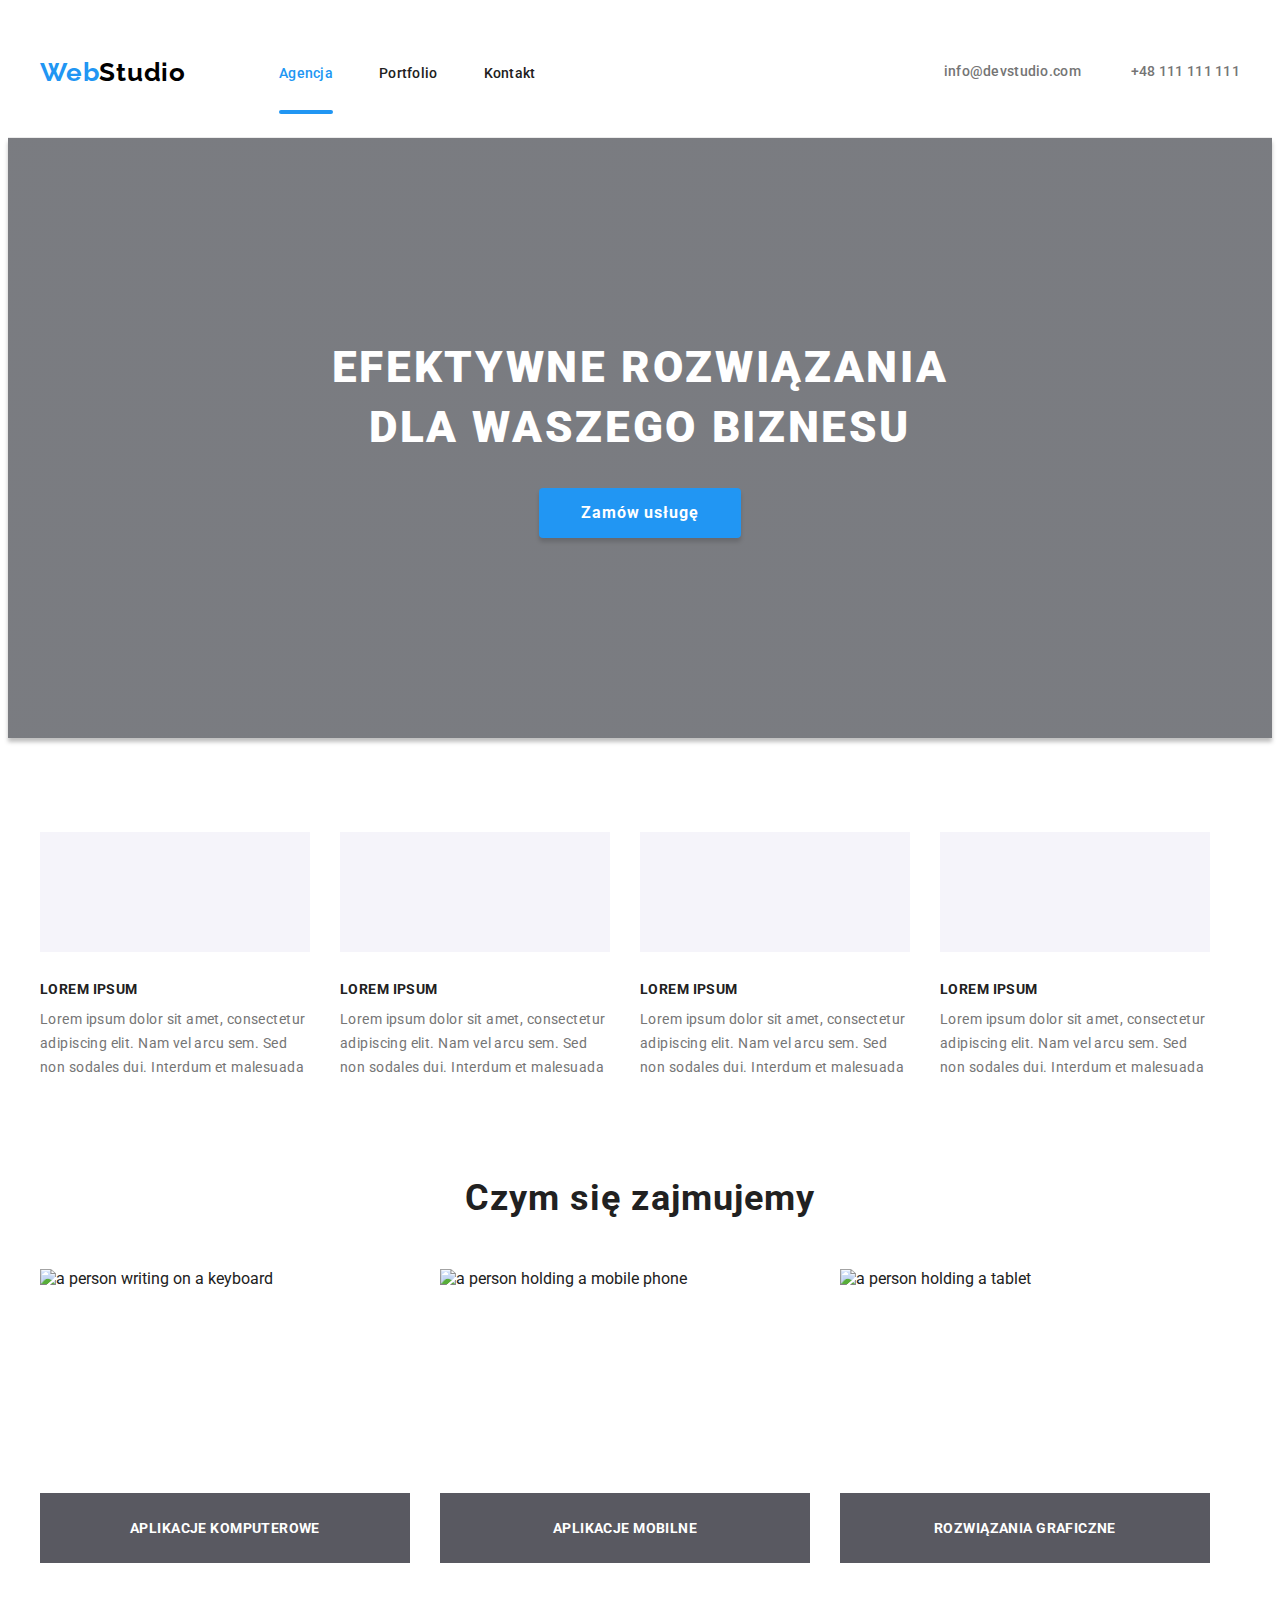
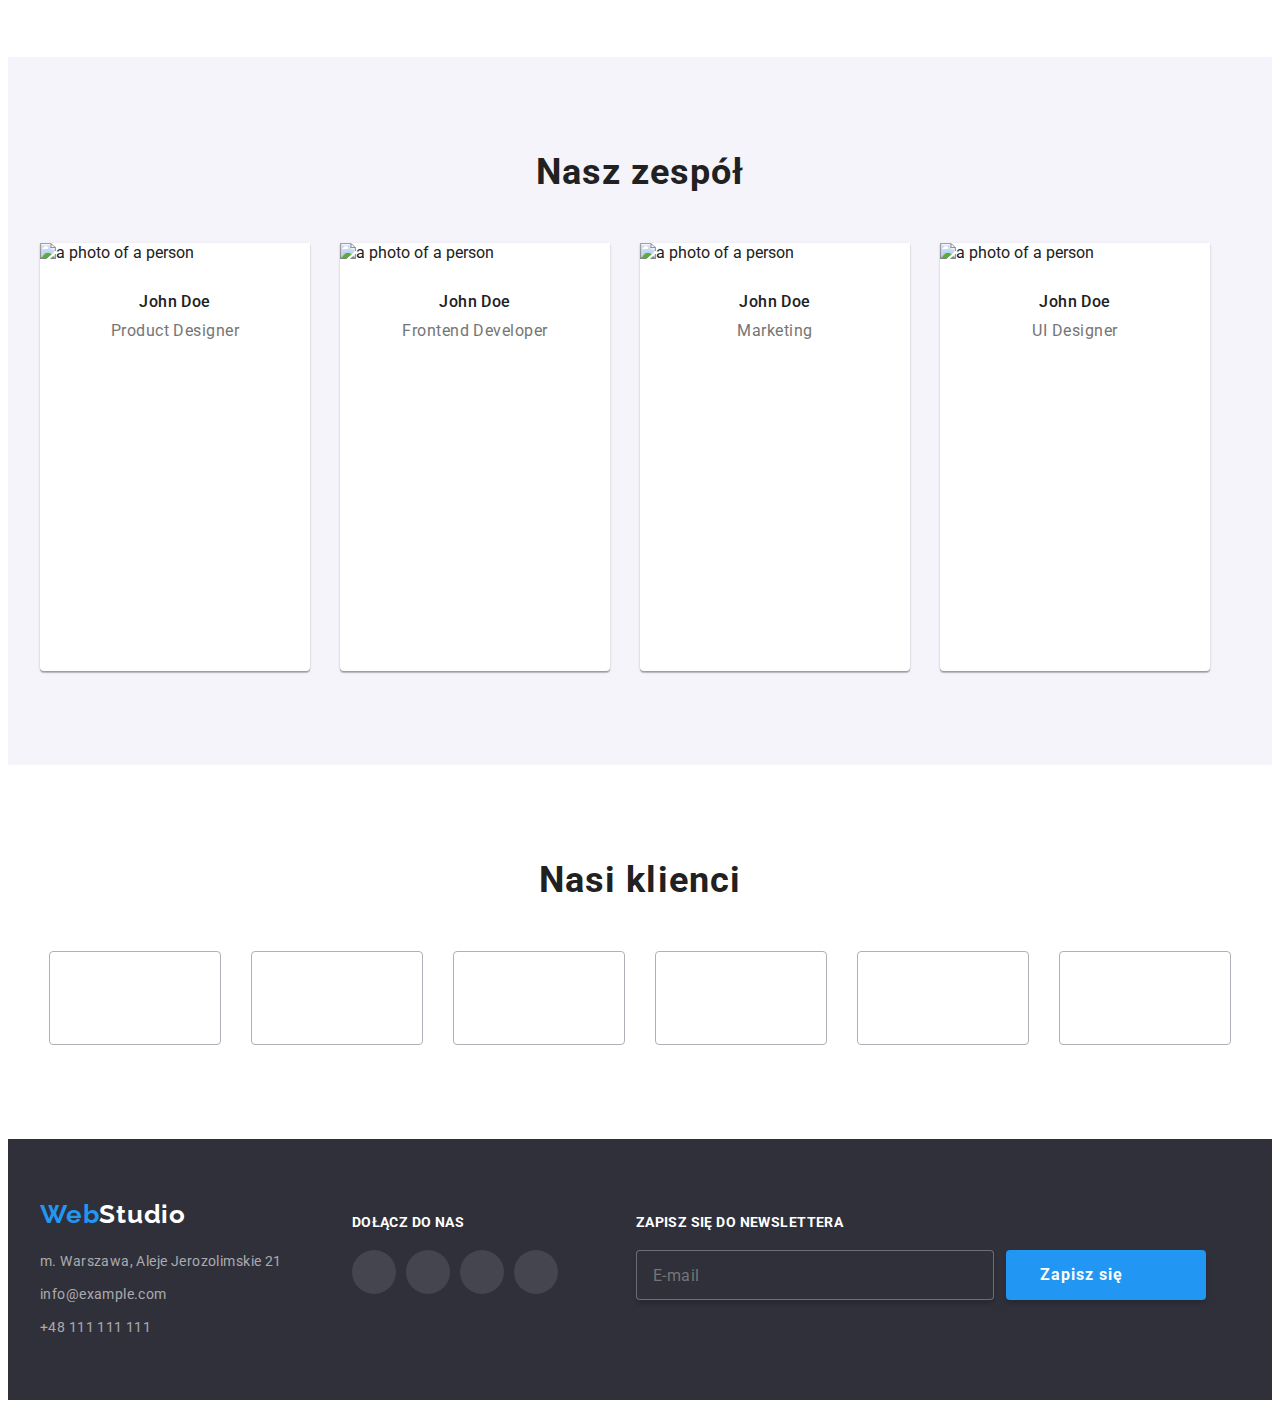
==== index.html @ 84edccd5 "poprawiona sekcja nasz zespol ponizej 480px" ====
<!DOCTYPE html>
<html lang="en">
  <head>
    <meta charset="UTF-8" />
    <meta http-equiv="X-UA-Compatible" content="IE=edge" />
    <meta name="viewport" content="width=device-width, initial-scale=1.0" />
    <title>Studio</title>
    <link rel="stylesheet" href="./css/modern-normalize.css" />
    <link rel="stylesheet" href="./css/main.min.css" />
    <link rel="preconnect" href="https://fonts.googleapis.com" />
    <link rel="preconnect" href="https://fonts.gstatic.com" crossorigin />
    <link href="https://fonts.googleapis.com/css2?family=Raleway:wght@700&family=Roboto:wght@400;500;700;900&display=swap" rel="stylesheet" />
  </head>

  <body>
    <!-- HEADER -->
    <header class="header">
    <div class="container">
      <a class="logo logo__header" href="./index.html"> <span class="logo__text">Web</span><span
          class="logo__text--light-theme">Studio</span> </a>

      <nav class="nav">
        <ul class="nav__list">
          <li class="nav__item">
            <a class="nav__link--active" href="./index.html">Agencja</a>
          </li>
          <li class="nav__item">
            <a href="./portfolio.html">Portfolio</a>
          </li>
          <li class="nav__item">
            <a href="#">Kontakt</a>
          </li>
        </ul>
      </nav>

      <div class="header__links">
        <a class="header__link-mail" href="mailto:info@devstudio.com">
          <svg class="header__icon-mail">
            <use href="./images/icons.svg#icon-envelope"></use>
          </svg>
          info@devstudio.com</a>
        <a class="header__link-tel" href="tel:+48111111111">
          <svg class="header__icon-tel">
            <use href="./images/icons.svg#icon-smartphone"></use>
          </svg>
          +48 111 111 111</a>
      </div>

      <button mobile-menu-open type="button" class="header__button">
        <svg class="header__button-icon" width="24" height="16">
          <use href="./images/icons.svg#icon-hamburger"></use>
        </svg>
      </button>
    </div>

    <div mobile-menu class="mobile-menu mobile-menu--is-hidden">

            <svg class="btn__close-mobile" mobile-menu-close>
              <use href="./images/icons.svg#icon-close"></use>
            </svg>

            <ul class="menu-list">
                <li class="menu__item">
                    <a class="menu__link menu__link-current" href="index.html">Agencja</a>
                </li>
                <li class="menu__item">
                    <a class="menu__link" href="portfolio.html">Portfolio</a>
                </li>
                <li class="menu__item">
                    <a class="menu__link" href="#">Kontakt</a>
                </li>
            </ul>
            <ul class="mobile-contacts">
                <li class="contacts__item">
                    <a class="contacts__link contacts__link-accent" href="tel:+48111111111">
                        +48 111 111 111</a>
                </li>
                <li class="contacts__item">
                    <a class="contacts__link" href="mailto:info@devstudio.com">
                        info@devstudio.com</a>
                </li>
            </ul>
            <ul class="mobile-social">
                <li class="mobile-social__item">
                    <a href="#" class="mobile-social__link">Instagram</a></li>
                <li class="mobile-social__item">
                    <a href="#" class="mobile-social__link">Twitter</a></li>
                <li class="mobile-social__item">
                    <a href="#" class="mobile-social__link">Facebook</a></li>
                <li class="mobile-social__item">
                    <a href="#" class="mobile-social__link">LinkedIn</a></li>
            </ul>
        </div>

  </header>

    <!-- MAIN -->
    <main>
      <!-- EFFECTIVE SOLUTIONS -->
      <section class="effective-solutions">
        <div class="container">
          <h1 class="effective-solutions__title">EFEKTYWNE ROZWIĄZANIA<br />DLA WASZEGO BIZNESU</h1>
          <button type="button" class="effective-solutions__button" data-modal-open>Zamów usługę</button>
        </div>
      </section>

      <!-- OUR ATTRIBUTES -->
      <section class="attributes">
        <div class="container">
          <ul class="attributes__list">
            <li class="attributes__item">
              <div class="attributes__icon-background">
                <svg class="attributes__icon">
                  <use href="./images/icons.svg#icon-antenna"></use>
                </svg>
              </div>
              <h4 class="attributes__title">LOREM IPSUM</h4>
              <p class="attributes__content">
                Lorem ipsum dolor sit amet, consectetur adipiscing elit. Nam vel arcu sem. Sed non sodales dui. Interdum et malesuada
              </p>
            </li>
            <li class="attributes__item">
              <div class="attributes__icon-background">
                <svg class="attributes__icon">
                  <use href="./images/icons.svg#icon-clock"></use>
                </svg>
              </div>
              <h4 class="attributes__title">LOREM IPSUM</h4>
              <p class="attributes__content">
                Lorem ipsum dolor sit amet, consectetur adipiscing elit. Nam vel arcu sem. Sed non sodales dui. Interdum et malesuada
              </p>
            </li>
            <li class="attributes__item">
              <div class="attributes__icon-background">
                <svg class="attributes__icon">
                  <use href="./images/icons.svg#icon-diagram"></use>
                </svg>
              </div>
              <h4 class="attributes__title">LOREM IPSUM</h4>
              <p class="attributes__content">
                Lorem ipsum dolor sit amet, consectetur adipiscing elit. Nam vel arcu sem. Sed non sodales dui. Interdum et malesuada
              </p>
            </li>
            <li class="attributes__item">
              <div class="attributes__icon-background">
                <svg class="attributes__icon">
                  <use href="./images/icons.svg#icon-astronaut"></use>
                </svg>
              </div>
              <h4 class="attributes__title">LOREM IPSUM</h4>
              <p class="attributes__content">
                Lorem ipsum dolor sit amet, consectetur adipiscing elit. Nam vel arcu sem. Sed non sodales dui. Interdum et malesuada
              </p>
            </li>
          </ul>
        </div>
      </section>

      <!-- WHAT DO WE DO -->
      <section class="what-do-we-do">
        <div class="container">
          <h2 class="section-title">Czym się zajmujemy</h2>
          <ul class="what-do-we-do__list">
            <li class="what-do-we-do__item">
              <img src="./images/whatdowedo/whatdowedo-img-1.jpg" alt="a person writing on a keyboard" width="370" height="294" />
              <p class="what-do-we-do__label">Aplikacje komputerowe</p>
            </li>
            <li class="what-do-we-do__item">
              <img src="./images/whatdowedo/whatdowedo-img-2.jpg" alt="a person holding a mobile phone" width="370" height="294" />
              <p class="what-do-we-do__label">Aplikacje mobilne</p>
            </li>
            <li class="what-do-we-do__item">
              <img src="./images/whatdowedo/whatdowedo-img-3.jpg" alt="a person holding a tablet" width="370" height="294" />
              <p class="what-do-we-do__label">Rozwiązania graficzne</p>
            </li>
          </ul>
        </div>
      </section>

      <!-- OUR TEAM -->
      <section class="team">
        <div class="container">
          <h2 class="section-title">Nasz zespół</h2>
          <ul class="team__list">
            <li class="team__item">
              <picture>
                <source srcset="./images/ourteam/ourteam-img-1-desktop.jpg 1x, ./images/ourteam/ourteam-img-1-desktop@2x.jpg 2x" media="(min-width: 1200px)" />
                <source
                  srcset="./images/tablet/ourteam/ourteam-img-1-tablet.jpg 1x, ./images/tablet/ourteam/ourteam-img-1-tablet@2x.jpg 2x"
                  media="(min-width: 768px)"
                />
                <img
                  class="team__item-picture"
                  alt="a photo of a person"
                  src="./images/mobile/ourteam/ourteam-img-1-mobile.jpg"
                  srcset="./images/mobile/ourteam/ourteam-img-1-mobile@2x.jpg 2x"
                />
              </picture>
              <div class="team__description">
                <h4 class="team__title">John Doe</h4>
                <p class="team__position">Product Designer</p>
                <ul class="team-social__list">
                  <li class="team-social__item">
                    <a href="#" class="team-social__link">
                      <svg class="team-social__icon">
                        <use href="./images/icons.svg#icon-instagram"></use>
                      </svg>
                    </a>
                  </li>
                  <li class="team-social__item">
                    <a href="#" class="team-social__link">
                      <svg class="team-social__icon">
                        <use href="./images/icons.svg#icon-twitter"></use>
                      </svg>
                    </a>
                  </li>
                  <li class="team-social__item">
                    <a href="#" class="team-social__link">
                      <svg class="team-social__icon">
                        <use href="./images/icons.svg#icon-facebook"></use>
                      </svg>
                    </a>
                  </li>
                  <li class="team-social__item">
                    <a href="#" class="team-social__link">
                      <svg class="team-social__icon">
                        <use href="./images/icons.svg#icon-linkedin"></use>
                      </svg>
                    </a>
                  </li>
                </ul>
              </div>
            </li>
            <li class="team__item">
              <picture>
                <source srcset="./images/ourteam/ourteam-img-2-desktop.jpg 1x, ./images/ourteam/ourteam-img-2-desktop@2x.jpg 2x" media="(min-width: 1200px)" />
                <source
                  srcset="./images/tablet/ourteam/ourteam-img-2-tablet.jpg 1x, ./images/tablet/ourteam/ourteam-img-2-tablet@2x.jpg 2x"
                  media="(min-width: 768px)"
                />
                <img
                  class="team__item-picture"
                  alt="a photo of a person"
                  src="./images/mobile/ourteam/ourteam-img-2-mobile.jpg"
                  srcset="./images/mobile/ourteam/ourteam-img-2-mobile@2x.jpg 2x"
                />
              </picture>
              <div class="team__description">
                <h4 class="team__title">John Doe</h4>
                <p class="team__position">Frontend Developer</p>
                <ul class="team-social__list">
                  <li class="team-social__item">
                    <a href="#" class="team-social__link">
                      <svg class="team-social__icon">
                        <use href="./images/icons.svg#icon-instagram"></use>
                      </svg>
                    </a>
                  </li>
                  <li class="team-social__item">
                    <a href="#" class="team-social__link">
                      <svg class="team-social__icon">
                        <use href="./images/icons.svg#icon-twitter"></use>
                      </svg>
                    </a>
                  </li>
                  <li class="team-social__item">
                    <a href="#" class="team-social__link">
                      <svg class="team-social__icon">
                        <use href="./images/icons.svg#icon-facebook"></use>
                      </svg>
                    </a>
                  </li>
                  <li class="team-social__item">
                    <a href="#" class="team-social__link">
                      <svg class="team-social__icon">
                        <use href="./images/icons.svg#icon-linkedin"></use>
                      </svg>
                    </a>
                  </li>
                </ul>
              </div>
            </li>
            <li class="team__item">
              <picture>
                <source srcset="./images/ourteam/ourteam-img-3-desktop.jpg 1x, ./images/ourteam/ourteam-img-3-desktop@2x.jpg 2x" media="(min-width: 1200px)" />
                <source
                  srcset="./images/tablet/ourteam/ourteam-img-3-tablet.jpg 1x, ./images/tablet/ourteam/ourteam-img-3-tablet@2x.jpg 2x"
                  media="(min-width: 768px)"
                />
                <img
                  class="team__item-picture"
                  alt="a photo of a person"
                  src="./images/mobile/ourteam/ourteam-img-3-mobile.jpg"
                  srcset="./images/mobile/ourteam/ourteam-img-3-mobile@2x.jpg 2x"
                />
              </picture>
              <div class="team__description">
                <h4 class="team__title">John Doe</h4>
                <p class="team__position">Marketing</p>
                <ul class="team-social__list">
                  <li class="team-social__item">
                    <a href="#" class="team-social__link">
                      <svg class="team-social__icon">
                        <use href="./images/icons.svg#icon-instagram"></use>
                      </svg>
                    </a>
                  </li>
                  <li class="team-social__item">
                    <a href="#" class="team-social__link">
                      <svg class="team-social__icon">
                        <use href="./images/icons.svg#icon-twitter"></use>
                      </svg>
                    </a>
                  </li>
                  <li class="team-social__item">
                    <a href="#" class="team-social__link">
                      <svg class="team-social__icon">
                        <use href="./images/icons.svg#icon-facebook"></use>
                      </svg>
                    </a>
                  </li>
                  <li class="team-social__item">
                    <a href="#" class="team-social__link">
                      <svg class="team-social__icon">
                        <use href="./images/icons.svg#icon-linkedin"></use>
                      </svg>
                    </a>
                  </li>
                </ul>
              </div>
            </li>
            <li class="team__item">
              <picture>
                <source srcset="./images/ourteam/ourteam-img-4-desktop.jpg 1x, ./images/ourteam/ourteam-img-4-desktop@2x.jpg 2x" media="(min-width: 1200px)" />
                <source
                  srcset="./images/tablet/ourteam/ourteam-img-4-tablet.jpg 1x, ./images/tablet/ourteam/ourteam-img-4-tablet@2x.jpg 2x"
                  media="(min-width: 768px)"
                />
                <img
                  class="team__item-picture"
                  alt="a photo of a person"
                  src="./images/mobile/ourteam/ourteam-img-4-mobile.jpg"
                  srcset="./images/mobile/ourteam/ourteam-img-4-mobile@2x.jpg 2x"
                />
              </picture>
              <div class="team__description">
                <h4 class="team__title">John Doe</h4>
                <p class="team__position">UI Designer</p>
                <ul class="team-social__list">
                  <li class="team-social__item">
                    <a href="#" class="team-social__link">
                      <svg class="team-social__icon">
                        <use href="./images/icons.svg#icon-instagram"></use>
                      </svg>
                    </a>
                  </li>
                  <li class="team-social__item">
                    <a href="#" class="team-social__link">
                      <svg class="team-social__icon">
                        <use href="./images/icons.svg#icon-twitter"></use>
                      </svg>
                    </a>
                  </li>
                  <li class="team-social__item">
                    <a href="#" class="team-social__link">
                      <svg class="team-social__icon">
                        <use href="./images/icons.svg#icon-facebook"></use>
                      </svg>
                    </a>
                  </li>
                  <li class="team-social__item">
                    <a href="#" class="team-social__link">
                      <svg class="team-social__icon">
                        <use href="./images/icons.svg#icon-linkedin"></use>
                      </svg>
                    </a>
                  </li>
                </ul>
              </div>
            </li>
          </ul>
        </div>
      </section>

      <!-- OUR CUSTOMERS -->
      <section class="customers">
      <div class="container">
        <h2 class="section-title">Nasi klienci</h2>
        <ul class="customers__list">
          <li class="customers__item">
            <svg class="customers__icon">
              <use href="./images/icons.svg#icon-yaco"></use>
            </svg>
          </li>
          <li class="customers__item">
            <svg class="customers__icon">
              <use href="./images/icons.svg#icon-company1"></use>
            </svg>
          </li>
          <li class="customers__item">
            <svg class="customers__icon">
              <use href="./images/icons.svg#icon-company2"></use>
            </svg>
          </li>
          <li class="customers__item">
            <svg class="customers__icon">
              <use href="./images/icons.svg#icon-fosterpeters"></use>
            </svg>
          </li>
          <li class="customers__item">
            <svg class="customers__icon">
              <use href="./images/icons.svg#icon-brand"></use>
            </svg>
          </li>
          <li class="customers__item">
            <svg class="customers__icon">
              <use href="./images/icons.svg#icon-company3"></use>
            </svg>
          </li>
        </ul>
      </div>
    </section>

      <!-- MODAL WINDOW -->
      <div class="backdrop is-hidden" data-modal>
      <div class="modal-box">

        <svg class="btn__close" data-modal-close>
          <use href="./images/icons.svg#icon-close"></use>
        </svg>

        <div class="form__title">Zostaw swoje dane w formularzu poniżej</div>
        <div class="form__main">
          <form name="leave-your-data-form" autocomplete="off">
            <label for="name" class="form__label">Imie</label>
            <div class="form__input">
              <svg class="form__icon">
                <use href="./images/icons.svg#icon-person-black"></use>
              </svg>
              <input class="form__data" type="text" name="name" id="name" />
            </div>
            <label for="phone-number" class="form__label">Telefon</label>
            <div class="form__input">
              <svg class="form__icon">
                <use href="./images/icons.svg#icon-phone-black"></use>
              </svg>
              <input class="form__data" type="text" name="phone" id="phone-number" />
            </div>
            <label for="email" class="form__label">Email</label>
            <div class="form__input">
              <svg class="form__icon">
                <use href="./images/icons.svg#icon-email-black"></use>
              </svg>
              <input class="form__data" type="text" name="email" id="email" />
            </div>
            <div class="textfield-container">
              <label for="comment" class="form__label">Komentarz</label>
              <textarea class="form__comment" type="text" name="comment" id="comment"
                placeholder="Wprowadź tekst"></textarea>
            </div>
            <div class="form__policy">
              <input type="checkbox" id="rules" name="rules" class="form__checkbox" />
              <label for="rules" class="form__checkbox-label">Oświadczam iż akceptuję <a class="form__link"
                  href="#">Regulamin</a> i <a class="form__link" href="#">Politykę Prywatności.</a></label>
            </div>
            <div class="form__button">
              <button type="submit" class="submit-button">Wyślij</button>
            </div>
          </form>
        </div>
      </div>
    </div>
    </main>

    <!-- FOOTER -->
    <footer class="footer">
    <div class="container">
    <div class="footer__main">
        <a class="logo logo__footer" href="./index.html"> <span class="logo__text">Web</span><span
            class="logo__text--dark-theme">Studio</span> </a>
        <address>
          <ul class="footer__list">
            <li class="footer__item">
              <a class="footer__link" href="https://goo.gl/maps/8UY9UsFs9C7cdCLy5" target="_blank">m.
                Warszawa, Aleje Jerozolimskie 21</a>
            </li>
            <li class="footer__item">
              <a class="footer__link" href="mailto:info@example.com">info@example.com</a>
            </li>
            <li class="footer__item">
              <a class="footer__link" href="tel:+48111111111">+48 111 111 111</a>
            </li>
          </ul>
        </address>
      </div>

    <!-- JOIN US -->
    <div class="join-us">
        <div class="join-us__title">DOŁĄCZ DO NAS</div>
        <ul class="join-us__list">
          <li class="join-us__item">
            <a href="#" class="join-us__link">
              <svg class="join-us__icon">
                <use href="./images/icons.svg#icon-instagram"></use>
              </svg>
            </a>
          </li>
          <li class="join-us__item">
            <a href="#" class="join-us__link">
              <svg class="join-us__icon">
                <use href="./images/icons.svg#icon-twitter"></use>
              </svg>
            </a>
          </li>
          <li class="join-us__item">
            <a href="#" class="join-us__link">
              <svg class="join-us__icon">
                <use href="./images/icons.svg#icon-facebook"></use>
              </svg>
            </a>
          </li>
          <li class="join-us__item">
            <a href="#" class="join-us__link">
              <svg class="join-us__icon">
                <use href="./images/icons.svg#icon-linkedin"></use>
              </svg>
            </a>
          </li>
        </ul>
      </div>

    <!-- NEWSLETTER FORM -->
    <form class="sign-up">
        <div class="sign-up__title">ZAPISZ SIĘ DO NEWSLETTERA</div>
        <div class="newsletter">
          <label for="newsletter-email"></label>
          <input class="newsletter__email" type="email" name="newsletter-email" id="newsletter-email" placeholder="E-mail"
            autocomplete="off"></input>
          <button type="submit" class="newsletter__button">Zapisz się
            <svg class="newsletter__icon">
              <use href="./images/icons.svg#icon-send"></use>
            </svg>
          </button>
        </div>
      </form>

    </div>
  </footer>

    <script src="./js/modal.js"></script>
    <script src="./js/mobile-menu.js"></script>
  </body>
</html>
---- css/main.min.css ----
body{font-family:"Roboto",sans-serif;color:#212121;background-color:#fff}h1,h2,h3,h4,h5,h6{margin:0;padding:0}ul,ol{margin:0;padding:0}p{margin:0;padding:0}img{display:block}li{list-style:none}a{text-decoration:none}.container{max-width:100%;padding:0 10px}@media screen and (min-width: 320px){.container{max-width:480px;padding:0 15px;margin:0 auto}.effective-solutions .container{display:block;padding:58px 0;text-align:center}.header .container{display:flex;align-items:center;justify-content:space-between;padding:10px 15px;width:480px;height:60px}.footer .container{display:block}}@media screen and (min-width: 768px){.container{max-width:768px}.header .container{justify-content:left;padding:21px 15px;width:768px;height:80px}.footer .container{display:flex;flex-wrap:wrap}}@media screen and (min-width: 1200px){.container{max-width:1200px;align-items:center}.effective-solutions .container{display:block;padding:106px 0;text-align:center}.header .container{display:flex;padding-top:24px;padding-bottom:25px;width:1600px;height:80px}.footer .container{display:flex;flex-wrap:nowrap;align-items:flex-start}}@media screen and (min-width: 320px){.section,.effective-solutions,.attributes,.team,.customers{padding:60px 0}}@media screen and (min-width: 1200px){.section,.effective-solutions,.attributes,.team,.customers{padding:94px 0}}.section-only-bottom,.what-do-we-do{padding-bottom:94px}.backdrop{display:flex;background-color:rgba(0,0,0,0.2);position:fixed;top:0;left:0;width:100%;height:100%;cursor:not-allowed;align-items:center;justify-content:center;transition-duration:200ms;transition-timing-function:linear}.is-hidden{opacity:0;visibility:hidden;pointer-events:none}.is-hidden .modal-box{transform:scale(0.8)}@media screen and (min-width: 320px){.modal-box{position:relative;width:450px;min-height:609px;background-color:#fff;border-radius:4px;box-shadow:0px 1px 3px rgba(0,0,0,0.12),0px 1px 1px rgba(0,0,0,0.14),0px 2px 1px rgba(0,0,0,0.2);transform:scale(1);transition-property:transform;transition-duration:200ms;transition-timing-function:linear}}@media screen and (min-width: 1200px){.modal-box{width:528px;min-height:581px}}.submit-button{width:200px;height:50px;background-color:#2196f3;box-shadow:0px 4px 4px rgba(0,0,0,0.15);border-radius:4px;border:none;color:#fff;font-family:inherit;font-weight:bold;font-size:16px;line-height:1.875;display:flex;align-items:center;justify-content:center;letter-spacing:0.06em;cursor:pointer}.logo{font-family:"Raleway",sans-serif;font-style:normal;font-weight:bold;font-size:26px;line-height:1.19;letter-spacing:0.03em}.logo__header{margin-right:93px}.logo__footer{width:145px;height:31px}.logo__text{color:#2196f3}.logo__text--light-theme{color:#000}.logo__text--dark-theme{color:#fff}.section-title{font-family:inherit;font-style:normal;font-weight:bold;font-size:36px;line-height:1.17;text-align:center;letter-spacing:0.03em;margin-bottom:50px;margin-right:auto;margin-left:auto}@media screen and (min-width: 320px){.header{border-bottom:1px solid #ececec}.header__icon{display:none}.header__link-mail,.header__link-tel{display:none}.header__button{width:40px;height:40px;background:#fff;border:none}.header__button-icon:focus,.header__button-icon:hover{fill:#2196f3;cursor:pointer}.nav{display:none}.menu-list{margin-top:48px;margin-left:40px;margin-bottom:302px}.menu__link{font-size:40px;line-height:1.175;font-weight:500;letter-spacing:0.02em;text-decoration:none;color:#212121}.menu__link-current{color:#2196f3}.menu__item{margin-top:32px}.mobile-contacts{text-align:left;margin-bottom:64px}.mobile-social{display:flex;gap:10px;margin:0 40px}.mobile-social__link{font-size:18px;color:#2196f3;line-height:1.22;letter-spacing:0.02em}.mobile-social__item:not(:first-child){border-left:1px solid rgba(33,33,33,0.2);padding-left:10px}.contacts__link{color:#757575;font-weight:500;font-size:24px;line-height:1.172;letter-spacing:0.02em;display:block;margin-left:40px}.contacts__link-accent{color:#2196f3;font-size:34px;margin-bottom:32px}}@media screen and (min-width: 768px){.mobile-menu{display:none}.header__button{display:none}.header__icon-mail,.header__icon-tel{display:flex;margin-right:8px}.header__icon-mail{width:14px;height:10px}.header__icon-tel{width:10px;height:14px}.header__link-mail,.header__link-tel{display:flex;align-items:center;color:#757575;fill:#757575;font-family:inherit;font-style:normal;font-weight:500;font-size:12px;line-height:1.171;letter-spacing:0.02em;transition:250ms cubic-bezier(0.4, 0, 0.2, 1)}.header__link-mail:hover,.header__link-mail:focus,.header__link-tel:hover,.header__link-tel:focus{color:#2196f3;fill:#2196f3}.header__links{display:block;margin-left:auto}.header__link-mail{margin-bottom:10px}.nav{display:flex}.nav__list{display:flex;column-gap:60px}.nav__list a{color:#212121;font-family:inherit;font-style:normal;font-weight:500;font-size:14px;line-height:1.14;letter-spacing:0.02em;transition:250ms cubic-bezier(0.4, 0, 0.2, 1)}.nav__list a:hover,.nav__list a:focus{color:#2196f3}.nav__item .nav__link--active{color:#2196f3}.nav__link--active{position:relative}.nav__link--active::after{content:'';display:block;width:100%;height:4px;background-color:#2196f3;border-radius:2px;position:absolute;top:45px}}@media screen and (min-width: 1200px){.header{border-bottom:1px solid #ececec}.header__icon-mail,.header__icon-tel{display:flex;margin-right:10px}.header__icon-mail{width:16px;height:12px}.header__icon-tel{width:10px;height:16px}.header__link-mail{margin-left:345px;margin-right:30px}.header__link-mail,.header__link-tel{display:flex;align-items:center;justify-content:center;color:#757575;fill:#757575;font-family:inherit;font-style:normal;font-weight:500;font-size:14px;line-height:1.14;letter-spacing:0.02em;transition:250ms cubic-bezier(0.4, 0, 0.2, 1)}.header__link-mail:hover,.header__link-mail:focus,.header__link-tel:hover,.header__link-tel:focus{color:#2196f3;fill:#2196f3}.header__links{display:flex}.header__link-mail{margin-bottom:0}.nav{display:flex}.nav__list{display:flex;column-gap:46px}.nav__list a{color:#212121;font-family:inherit;font-style:normal;font-weight:500;font-size:14px;line-height:1.14;letter-spacing:0.02em;transition:250ms cubic-bezier(0.4, 0, 0.2, 1)}.nav__list a:hover,.nav__list a:focus{color:#2196f3}.nav__item .nav__link--active{color:#2196f3}.nav__link--active{position:relative}.nav__link--active::after{content:'';display:block;width:100%;height:4px;background-color:#2196f3;border-radius:2px;position:absolute;top:45px}}@media screen and (min-width: 320px){.footer{background-color:#2f303a;padding-top:60px;padding-bottom:60px}.footer__main{text-align:center;margin-bottom:60px}.footer__list{margin-top:20px}.footer__item:not(:last-child){margin-bottom:9px}.footer__link{font-family:inherit;font-weight:normal;font-size:14px;line-height:1.714;letter-spacing:.03em;color:rgba(255,255,255,0.6);font-style:normal;transition:250ms cubic-bezier(0.4, 0, 0.2, 1)}.footer__link:hover,.footer__link:focus{color:#fff}.join-us{width:206px;height:80px;display:block;margin:0 auto;text-align:center;margin-bottom:60px}.join-us__list{display:flex;align-items:center;justify-content:center;column-gap:10px}.join-us__link{width:44px;height:44px;display:flex;align-items:center;justify-content:center;border-radius:50%;fill:#fff;background-color:rgba(255,255,255,0.1);transition:250ms cubic-bezier(0.4, 0, 0.2, 1)}.join-us__link:hover,.join-us__link:focus{fill:#fff;background-color:#2196f3}.join-us__icon{width:20px;height:20px}.join-us__title,.sign-up__title{font-family:inherit;font-weight:bold;font-size:14px;line-height:1.172;letter-spacing:.03em;color:#fff;margin-bottom:20px}.sign-up__title{text-align:center}.newsletter{display:block}.newsletter__email{width:100%;height:50px;font-family:inherit;font-weight:normal;font-size:16px;line-height:1.25;letter-spacing:.03em;color:rgba(255,255,255,0.6);background-color:#2f303a;border:1px solid rgba(255,255,255,0.3);border-radius:4px;box-shadow:0px 4px 4px rgba(0,0,0,0.15);display:flex;box-sizing:border-box;padding-left:16px}.newsletter__email:focus{outline:none}.newsletter__button{width:200px;height:50px;font-family:inherit;font-weight:bold;font-size:16px;line-height:1.875;letter-spacing:.06em;color:#fff;background-color:#2196f3;border:none;border-radius:4px;box-shadow:0px 4px 4px rgba(0,0,0,0.15);display:flex;margin:20px auto 0;align-items:center;justify-content:center;cursor:pointer}.newsletter__icon{width:24px;height:24px;margin-left:24px;fill:#fff}}@media screen and (min-width: 768px){.footer__main{margin-left:76px}.join-us{margin-right:89px}.sign-up{margin:0 auto}.newsletter__email{width:450px;height:50px}}@media screen and (min-width: 1200px){.footer__main{text-align:left;margin:0}.join-us{margin:15px 0 0 70px;text-align:left}.sign-up{margin-top:15px;margin-left:78px}.sign-up__title{text-align:left}.newsletter{display:flex}.newsletter__email{width:358px;height:50px}.newsletter__button{margin-left:12px;margin-top:0}}.mobile-menu{position:fixed;z-index:2;top:0;left:0;width:100vw;height:100vh;background-color:#fff;transition-property:opacity, visibility;transition-duration:300ms;transition-timing-function:linear}.mobile-menu--is-hidden{opacity:0;visibility:hidden;pointer-events:none}.btn__close-mobile{width:40px;height:40px;margin-top:10px;margin-left:425px;position:absolute;background-color:#fff;cursor:pointer}.btn__close-mobile:focus,.btn__close-mobile:hover{fill:#2196f3}@media screen and (min-width: 320px){.effective-solutions{background-image:linear-gradient(rgba(47,50,58,0.4), rgba(47,50,58,0.4)),url("../images/mobile/main-page-bg-mobile.png");background-repeat:no-repeat;background-position:center top;background-size:cover}.effective-solutions__title{color:#fff;font-family:inherit;font-style:normal;font-weight:900;font-size:26px;line-height:1.615;letter-spacing:.06em;margin:0 auto;text-align:center;text-transform:uppercase}.effective-solutions__button{color:#fff;font-family:inherit;font-style:normal;font-weight:bold;font-size:16px;line-height:1.875;letter-spacing:.06em;margin:30px auto 0px;background-color:#2196f3;padding:10px 42px;border:none;border-radius:4px;display:flex;box-shadow:0px 4px 4px rgba(0,0,0,0.15);transition:250ms cubic-bezier(0.4, 0, 0.2, 1)}.effective-solutions__button:hover,.effective-solutions__button:focus{cursor:pointer}}@media screen and (min-device-pixel-ratio: 2) and (min-width: 320px), screen and (min-resolution: 192dpi) and (min-width: 320px), screen and (min-resolution: 2dppx) and (min-width: 320px){.effective-solutions{background-image:linear-gradient(rgba(47,50,58,0.4), rgba(47,50,58,0.4)),url("../images/mobile/main-page-bg-mobile@2x.png")}}@media screen and (min-width: 768px){.effective-solutions{background-image:linear-gradient(rgba(47,50,58,0.4), rgba(47,50,58,0.4)),url("../images/tablet/main-page-bg-tablet.png");background-repeat:no-repeat;background-position:center top;background-size:cover}}@media screen and (min-device-pixel-ratio: 2) and (min-width: 768px), screen and (min-resolution: 192dpi) and (min-width: 768px), screen and (min-resolution: 2dppx) and (min-width: 768px){.effective-solutions{background-image:linear-gradient(rgba(47,50,58,0.4), rgba(47,50,58,0.4)),url("../images/tablet/main-page-bg-tablet@2x.png")}}@media screen and (min-width: 1200px){.effective-solutions{background-image:linear-gradient(rgba(47,50,58,0.4), rgba(47,50,58,0.4)),url("../images/mainPageBackground.png");background-size:cover;background-repeat:no-repeat;background-color:rgba(47,50,58,0.4);box-shadow:0px 4px 4px rgba(0,0,0,0.25)}.effective-solutions__title{color:#fff;font-family:inherit;font-style:normal;font-weight:900;font-size:44px;line-height:1.36;letter-spacing:.06em;margin:0 auto}}@media screen and (min-device-pixel-ratio: 2) and (min-width: 1200px), screen and (min-resolution: 192dpi) and (min-width: 1200px), screen and (min-resolution: 2dppx) and (min-width: 1200px){.effective-solutions{background-image:linear-gradient(rgba(47,50,58,0.4), rgba(47,50,58,0.4)),url("../images/mainPageBackground@2x.png")}}@media screen and (min-width: 320px){.attributes__list{display:flex;flex-direction:column}.attributes__item{width:450px;height:251px}.attributes__icon-background{width:450px;height:120px;display:flex;align-items:center;justify-content:center;margin-bottom:30px;background-color:#f5f4fa}.attributes__icon{width:70px;height:70px}.attributes__title{font-weight:bold;line-height:1.14;text-transform:uppercase;margin-bottom:10px;text-align:center}.attributes__content{color:#757575;line-height:1.714}.attributes__title,.attributes__content{font-family:inherit;font-size:14px;letter-spacing:0.03em}}@media screen and (min-width: 768px){.attributes__list{flex-direction:row;flex-wrap:wrap;gap:30px}.attributes__item{width:354px;height:251px}.attributes__icon-background{width:354px;height:120px}.attributes__title{text-align:left}}@media screen and (min-width: 1200px){.attributes__list{column-gap:30px}.attributes__item{width:270px;height:251px}.attributes__icon-background{width:270px;height:120px}}@media screen and (min-width: 320px) and (max-width: 1199px){.what-do-we-do{display:none}}@media screen and (min-width: 1200px){.what-do-we-do__list{display:flex;column-gap:30px}.what-do-we-do__item{position:relative}.what-do-we-do__item>.what-do-we-do__label{position:absolute;background-color:rgba(47,48,58,0.8);color:#fff;font-family:inherit;font-weight:bold;font-size:14px;line-height:1.143;letter-spacing:0.03em;text-transform:uppercase;width:370px;height:70px;bottom:0}.what-do-we-do__label{display:flex;align-items:center;justify-content:center}}@media screen and (min-width: 320px){.team{background-color:#f5f4fa}.team__list{display:flex;flex-direction:column;gap:30px}.team__item{max-width:450px;width:100%;height:622px;background-color:#fff;border-radius:0px 0px 4px 4px;box-shadow:0px 1px 3px rgba(0,0,0,0.12),0px 1px 1px rgba(0,0,0,0.14),0px 2px 1px rgba(0,0,0,0.2)}.team__item-picture{max-width:100%}.team__description{padding:30px 0px}.team__title{margin-bottom:10px;font-weight:500}.team__position{margin-bottom:16px;color:#757575}.team__title,.team__position{font-family:inherit;font-size:16px;line-height:1.188;text-align:center;letter-spacing:0.03em}.team-social__list{display:flex;align-items:center;justify-content:center;column-gap:10px}.team-social__link{display:flex;align-items:center;justify-content:center;width:44px;height:44px;border-radius:50%;fill:#afb1b8;transition:250ms cubic-bezier(0.4, 0, 0.2, 1)}.team-social__link:hover,.team-social__link:focus{fill:#fff;background-color:#2196f3}.team-social__icon{width:20px;height:20px}}@media screen and (min-width: 768px){.team__list{flex-direction:row;flex-wrap:wrap}.team__item{width:354px;height:536px}}@media screen and (min-width: 1200px){.team__list{column-gap:30px}.team__item{width:270px;height:428px}}@media screen and (min-width: 320px){.customers__list{display:flex;align-items:center;justify-content:center;flex-wrap:wrap;gap:30px}.customers__item{display:flex;align-items:center;justify-content:center;width:210px;height:92px;border:1px solid #afb1b8;fill:#afb1b8;border-radius:4px;transition:250ms cubic-bezier(0.4, 0, 0.2, 1)}.customers__item:hover,.customers__item:focus{border:1px solid #2196f3;fill:#2196f3;cursor:pointer}.customers__icon{width:106px;height:60.04px}}@media screen and (min-width: 768px){.customers__item{width:226px;height:92px}}@media screen and (min-width: 1200px){.customers__item{width:170px;height:92px}}.portfolio__buttons{width:572px;margin:0 auto}.portfolio__buttons-list{display:flex;margin-bottom:34px;column-gap:8px}.portfolio__button{font-family:inherit;font-weight:500;font-size:16px;line-height:1.625;letter-spacing:.03em;color:#000;background-color:#f5f4fa;font-style:normal;text-align:center;padding:6px 22px;border:none;border-radius:4px;transition:250ms cubic-bezier(0.4, 0, 0.2, 1)}.portfolio__button:hover,.portfolio__button:focus{color:#fff;background-color:#2196f3;cursor:pointer;box-shadow:0px 3px 1px rgba(0,0,0,0.1),0px 1px 2px rgba(0,0,0,0.08),0px 2px 2px rgba(0,0,0,0.12)}.portfolio__list{display:flex;flex-wrap:wrap;gap:30px}.portfolio__item{background-color:#fff;transition:250ms cubic-bezier(0.4, 0, 0.2, 1);cursor:pointer}.portfolio__item:hover,.portfolio__item:focus{box-shadow:0px 1px 1px rgba(0,0,0,0.12),0px 4px 4px rgba(0,0,0,0.06),1px 4px 6px rgba(0,0,0,0.16)}.portfolio__item:hover .portfolio__img-overlay{transform:translateY(0)}.portfolio__img-container{position:relative;overflow:hidden}.portfolio__img{width:370px;height:294px}.portfolio__img-overlay{width:100%;height:100%;position:absolute;top:0;left:0;background-color:rgba(33,150,243,0.9);transform:translateY(100%);transition:250ms cubic-bezier(0.4, 0, 0.2, 1)}.portfolio__img-overlay>p{font-family:inherit;font-weight:inherit;font-size:18px;line-height:1.555;letter-spacing:.03em;padding:49px 45px 49px 24px;color:#fff}.portfolio__description-box{display:block;padding:20px 24px;border-bottom:1px solid #ececec;border-left:1px solid #ececec;border-right:1px solid #ececec}.portfolio__title{font-family:inherit;font-weight:bold;font-size:18px;line-height:2;letter-spacing:.06em;margin-bottom:4px}.portfolio__description{font-family:inherit;font-weight:400;font-size:16px;line-height:1.875;letter-spacing:.03em;color:#757575}@media screen and (min-width: 320px){.btn__close{width:30px;height:30px;top:8px;left:none;right:8px;position:absolute;background-color:#fff;border:1px solid rgba(0,0,0,0.1);border-radius:50%;cursor:pointer}.form__title{width:370px;height:60px;top:40px;left:40px;right:40px;font-family:inherit;font-weight:bold;font-size:20px;line-height:1.15;letter-spacing:.03em;position:relative;text-align:center;color:#212121}.form__main{width:370px;height:342px;top:52px;left:40px;right:40px;position:relative}.form__label{font-family:inherit;font-weight:inherit;font-size:12px;line-height:1.166;letter-spacing:.01em;color:#757575}.form__input{width:370px;height:40px;display:flex;align-items:center;margin-bottom:10px;border:1px solid rgba(33,33,33,0.2);box-sizing:border-box;border-radius:4px;transition:border-color 250ms cubic-bezier(0.4, 0, 0.2, 1)}.form__input:hover,.form__input:focus-within{outline:none;border-color:#2196f3;fill:#2196f3}.form__icon{width:18px;height:18px;margin-left:12px;margin-right:12px;transition:fill 250ms cubic-bezier(0.4, 0, 0.2, 1)}.form__data{width:100%;height:100%;font-family:none;font-weight:400;font-size:12px;line-height:1.167;letter-spacing:.01em;border:none;outline:none}.form__comment{width:370px;height:120px;font-family:inherit;font-weight:inherit;font-size:12px;line-height:1.166;letter-spacing:.01em;border:1px solid rgba(33,33,33,0.2);box-sizing:border-box;border-radius:4px;resize:none;padding:12px 16px;transition:border-color 250ms cubic-bezier(0.4, 0, 0.2, 1)}.form__comment:hover,.form__comment:focus{outline:none;border-color:#2196f3}.form__policy{width:370px;height:15px;font-family:inherit;font-weight:inherit;font-size:12px;line-height:1.171;letter-spacing:.03em;position:relative;top:20px;margin:0 auto;display:flex;align-items:center;justify-content:center;color:#757575}.form__checkbox{width:16px;height:16px;appearance:none;border:2px solid #212121;border-radius:2px;background-repeat:no-repeat;background-position:center;background-size:contain;margin-right:6px}.form__checkbox:checked{background-image:url("../images/svg/icon-check.svg");background-color:#2196f3;border-color:#2196f3}.form__link{color:#2196f3;text-decoration:underline}.form__button{width:200px;height:50px;position:relative;top:50px;margin:0 auto}}@media screen and (min-width: 1200px){.form__title{width:448px;height:23px}.form__main{width:448px;height:342px}.form__input{width:448px;height:40px}.form__comment{width:448px;height:120px}.form__policy{width:419px;height:24px;font-family:inherit;font-weight:inherit;font-size:14px;line-height:1.714;letter-spacing:.03em}}
/*# sourceMappingURL=main.min.css.map */
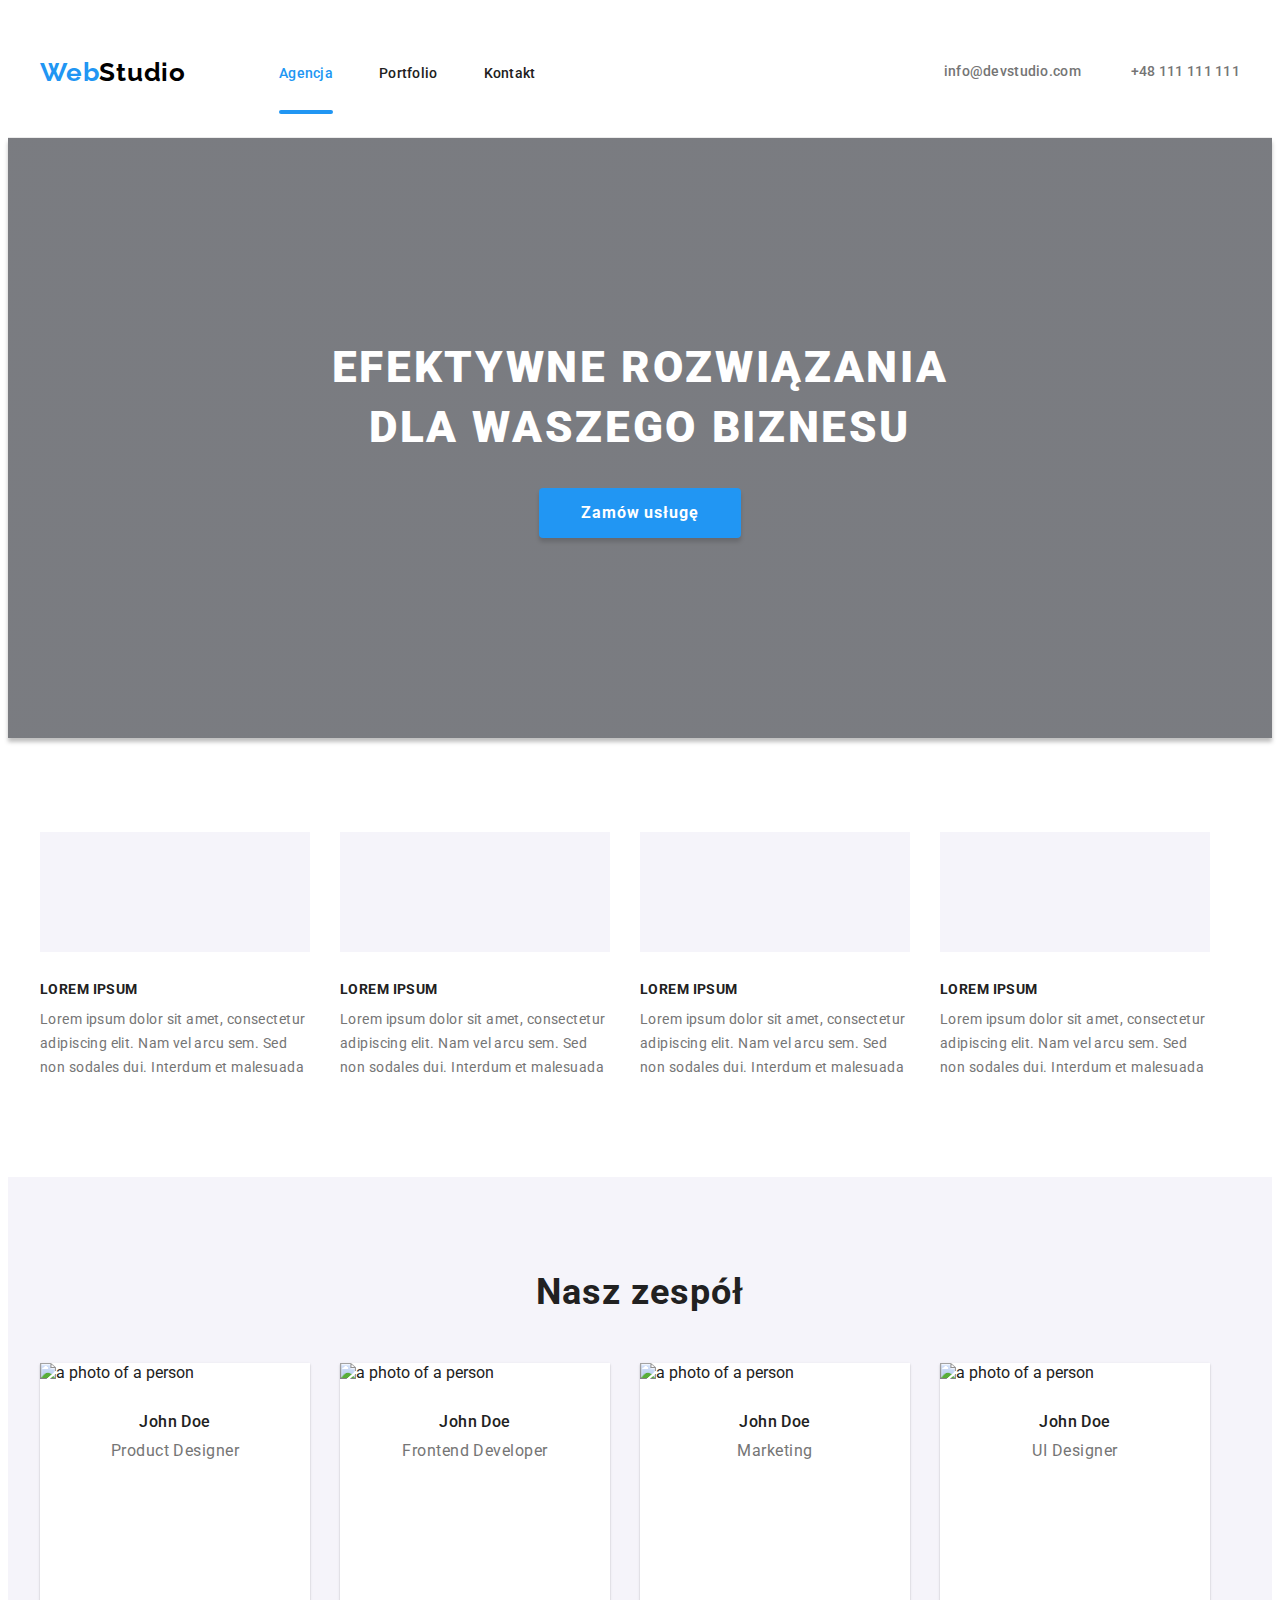
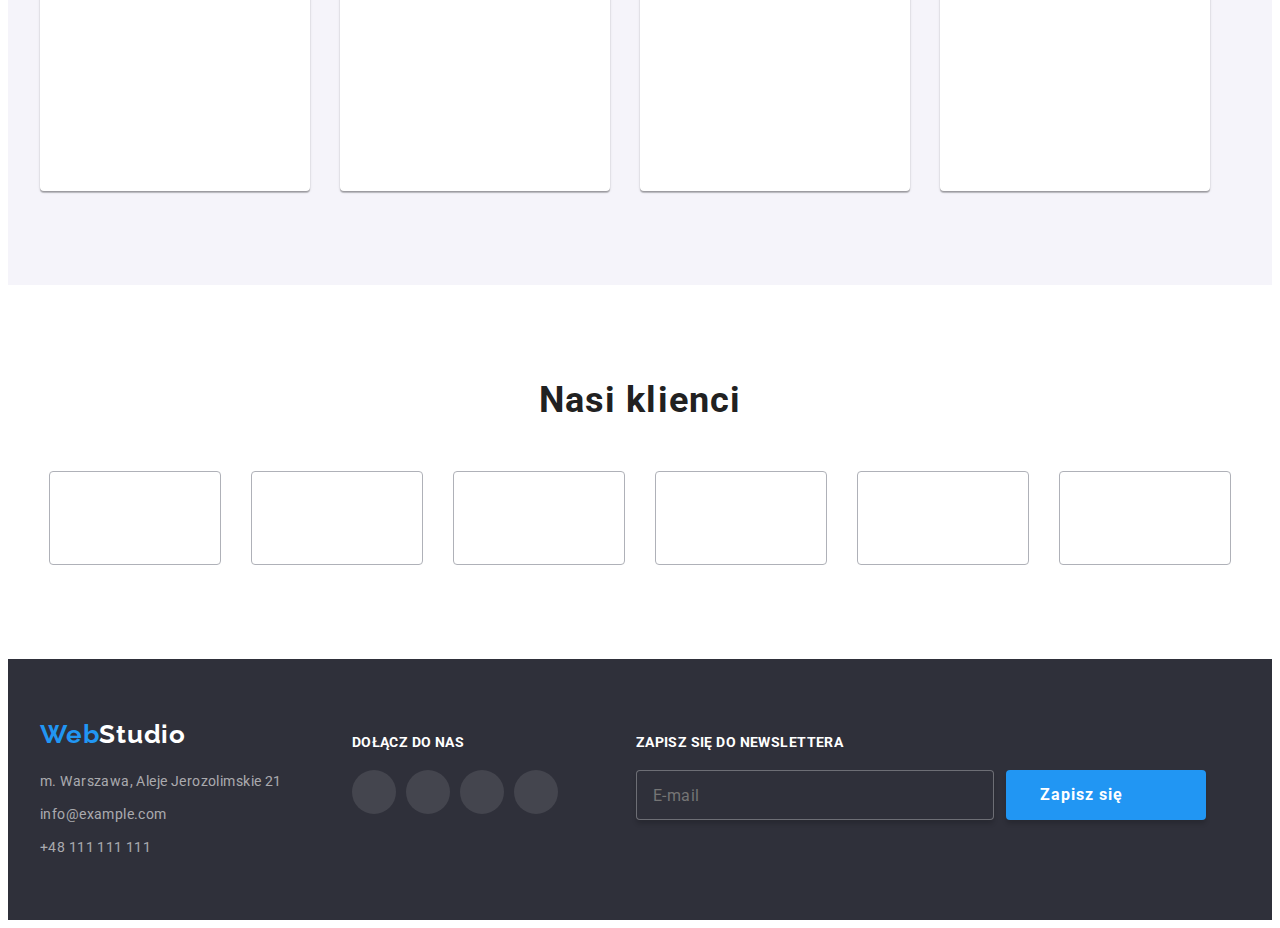
==== commit cdf229cf: "hw08 v1.2" ====
--- a/index.html
+++ b/index.html
@@ -53,7 +53,7 @@
       </button>
     </div>
 
-    <div mobile-menu class="mobile-menu mobile-menu--is-hidden">
+    <div mobile-menu class="mobile-menu">
 
             <svg class="btn__close-mobile" mobile-menu-close>
               <use href="./images/icons.svg#icon-close"></use>
--- a/css/main.min.css
+++ b/css/main.min.css
@@ -1,2 +1,2 @@
-body{font-family:"Roboto",sans-serif;color:#212121;background-color:#fff}h1,h2,h3,h4,h5,h6{margin:0;padding:0}ul,ol{margin:0;padding:0}p{margin:0;padding:0}img{display:block}li{list-style:none}a{text-decoration:none}.container{max-width:100%;padding:0 10px}@media screen and (min-width: 320px){.container{max-width:480px;padding:0 15px;margin:0 auto}.effective-solutions .container{display:block;padding:58px 0;text-align:center}.header .container{display:flex;align-items:center;justify-content:space-between;padding:10px 15px;width:480px;height:60px}.footer .container{display:block}}@media screen and (min-width: 768px){.container{max-width:768px}.header .container{justify-content:left;padding:21px 15px;width:768px;height:80px}.footer .container{display:flex;flex-wrap:wrap}}@media screen and (min-width: 1200px){.container{max-width:1200px;align-items:center}.effective-solutions .container{display:block;padding:106px 0;text-align:center}.header .container{display:flex;padding-top:24px;padding-bottom:25px;width:1600px;height:80px}.footer .container{display:flex;flex-wrap:nowrap;align-items:flex-start}}@media screen and (min-width: 320px){.section,.effective-solutions,.attributes,.team,.customers{padding:60px 0}}@media screen and (min-width: 1200px){.section,.effective-solutions,.attributes,.team,.customers{padding:94px 0}}.section-only-bottom,.what-do-we-do{padding-bottom:94px}.backdrop{display:flex;background-color:rgba(0,0,0,0.2);position:fixed;top:0;left:0;width:100%;height:100%;cursor:not-allowed;align-items:center;justify-content:center;transition-duration:200ms;transition-timing-function:linear}.is-hidden{opacity:0;visibility:hidden;pointer-events:none}.is-hidden .modal-box{transform:scale(0.8)}@media screen and (min-width: 320px){.modal-box{position:relative;width:450px;min-height:609px;background-color:#fff;border-radius:4px;box-shadow:0px 1px 3px rgba(0,0,0,0.12),0px 1px 1px rgba(0,0,0,0.14),0px 2px 1px rgba(0,0,0,0.2);transform:scale(1);transition-property:transform;transition-duration:200ms;transition-timing-function:linear}}@media screen and (min-width: 1200px){.modal-box{width:528px;min-height:581px}}.submit-button{width:200px;height:50px;background-color:#2196f3;box-shadow:0px 4px 4px rgba(0,0,0,0.15);border-radius:4px;border:none;color:#fff;font-family:inherit;font-weight:bold;font-size:16px;line-height:1.875;display:flex;align-items:center;justify-content:center;letter-spacing:0.06em;cursor:pointer}.logo{font-family:"Raleway",sans-serif;font-style:normal;font-weight:bold;font-size:26px;line-height:1.19;letter-spacing:0.03em}.logo__header{margin-right:93px}.logo__footer{width:145px;height:31px}.logo__text{color:#2196f3}.logo__text--light-theme{color:#000}.logo__text--dark-theme{color:#fff}.section-title{font-family:inherit;font-style:normal;font-weight:bold;font-size:36px;line-height:1.17;text-align:center;letter-spacing:0.03em;margin-bottom:50px;margin-right:auto;margin-left:auto}@media screen and (min-width: 320px){.header{border-bottom:1px solid #ececec}.header__icon{display:none}.header__link-mail,.header__link-tel{display:none}.header__button{width:40px;height:40px;background:#fff;border:none}.header__button-icon:focus,.header__button-icon:hover{fill:#2196f3;cursor:pointer}.nav{display:none}.menu-list{margin-top:48px;margin-left:40px;margin-bottom:302px}.menu__link{font-size:40px;line-height:1.175;font-weight:500;letter-spacing:0.02em;text-decoration:none;color:#212121}.menu__link-current{color:#2196f3}.menu__item{margin-top:32px}.mobile-contacts{text-align:left;margin-bottom:64px}.mobile-social{display:flex;gap:10px;margin:0 40px}.mobile-social__link{font-size:18px;color:#2196f3;line-height:1.22;letter-spacing:0.02em}.mobile-social__item:not(:first-child){border-left:1px solid rgba(33,33,33,0.2);padding-left:10px}.contacts__link{color:#757575;font-weight:500;font-size:24px;line-height:1.172;letter-spacing:0.02em;display:block;margin-left:40px}.contacts__link-accent{color:#2196f3;font-size:34px;margin-bottom:32px}}@media screen and (min-width: 768px){.mobile-menu{display:none}.header__button{display:none}.header__icon-mail,.header__icon-tel{display:flex;margin-right:8px}.header__icon-mail{width:14px;height:10px}.header__icon-tel{width:10px;height:14px}.header__link-mail,.header__link-tel{display:flex;align-items:center;color:#757575;fill:#757575;font-family:inherit;font-style:normal;font-weight:500;font-size:12px;line-height:1.171;letter-spacing:0.02em;transition:250ms cubic-bezier(0.4, 0, 0.2, 1)}.header__link-mail:hover,.header__link-mail:focus,.header__link-tel:hover,.header__link-tel:focus{color:#2196f3;fill:#2196f3}.header__links{display:block;margin-left:auto}.header__link-mail{margin-bottom:10px}.nav{display:flex}.nav__list{display:flex;column-gap:60px}.nav__list a{color:#212121;font-family:inherit;font-style:normal;font-weight:500;font-size:14px;line-height:1.14;letter-spacing:0.02em;transition:250ms cubic-bezier(0.4, 0, 0.2, 1)}.nav__list a:hover,.nav__list a:focus{color:#2196f3}.nav__item .nav__link--active{color:#2196f3}.nav__link--active{position:relative}.nav__link--active::after{content:'';display:block;width:100%;height:4px;background-color:#2196f3;border-radius:2px;position:absolute;top:45px}}@media screen and (min-width: 1200px){.header{border-bottom:1px solid #ececec}.header__icon-mail,.header__icon-tel{display:flex;margin-right:10px}.header__icon-mail{width:16px;height:12px}.header__icon-tel{width:10px;height:16px}.header__link-mail{margin-left:345px;margin-right:30px}.header__link-mail,.header__link-tel{display:flex;align-items:center;justify-content:center;color:#757575;fill:#757575;font-family:inherit;font-style:normal;font-weight:500;font-size:14px;line-height:1.14;letter-spacing:0.02em;transition:250ms cubic-bezier(0.4, 0, 0.2, 1)}.header__link-mail:hover,.header__link-mail:focus,.header__link-tel:hover,.header__link-tel:focus{color:#2196f3;fill:#2196f3}.header__links{display:flex}.header__link-mail{margin-bottom:0}.nav{display:flex}.nav__list{display:flex;column-gap:46px}.nav__list a{color:#212121;font-family:inherit;font-style:normal;font-weight:500;font-size:14px;line-height:1.14;letter-spacing:0.02em;transition:250ms cubic-bezier(0.4, 0, 0.2, 1)}.nav__list a:hover,.nav__list a:focus{color:#2196f3}.nav__item .nav__link--active{color:#2196f3}.nav__link--active{position:relative}.nav__link--active::after{content:'';display:block;width:100%;height:4px;background-color:#2196f3;border-radius:2px;position:absolute;top:45px}}@media screen and (min-width: 320px){.footer{background-color:#2f303a;padding-top:60px;padding-bottom:60px}.footer__main{text-align:center;margin-bottom:60px}.footer__list{margin-top:20px}.footer__item:not(:last-child){margin-bottom:9px}.footer__link{font-family:inherit;font-weight:normal;font-size:14px;line-height:1.714;letter-spacing:.03em;color:rgba(255,255,255,0.6);font-style:normal;transition:250ms cubic-bezier(0.4, 0, 0.2, 1)}.footer__link:hover,.footer__link:focus{color:#fff}.join-us{width:206px;height:80px;display:block;margin:0 auto;text-align:center;margin-bottom:60px}.join-us__list{display:flex;align-items:center;justify-content:center;column-gap:10px}.join-us__link{width:44px;height:44px;display:flex;align-items:center;justify-content:center;border-radius:50%;fill:#fff;background-color:rgba(255,255,255,0.1);transition:250ms cubic-bezier(0.4, 0, 0.2, 1)}.join-us__link:hover,.join-us__link:focus{fill:#fff;background-color:#2196f3}.join-us__icon{width:20px;height:20px}.join-us__title,.sign-up__title{font-family:inherit;font-weight:bold;font-size:14px;line-height:1.172;letter-spacing:.03em;color:#fff;margin-bottom:20px}.sign-up__title{text-align:center}.newsletter{display:block}.newsletter__email{width:100%;height:50px;font-family:inherit;font-weight:normal;font-size:16px;line-height:1.25;letter-spacing:.03em;color:rgba(255,255,255,0.6);background-color:#2f303a;border:1px solid rgba(255,255,255,0.3);border-radius:4px;box-shadow:0px 4px 4px rgba(0,0,0,0.15);display:flex;box-sizing:border-box;padding-left:16px}.newsletter__email:focus{outline:none}.newsletter__button{width:200px;height:50px;font-family:inherit;font-weight:bold;font-size:16px;line-height:1.875;letter-spacing:.06em;color:#fff;background-color:#2196f3;border:none;border-radius:4px;box-shadow:0px 4px 4px rgba(0,0,0,0.15);display:flex;margin:20px auto 0;align-items:center;justify-content:center;cursor:pointer}.newsletter__icon{width:24px;height:24px;margin-left:24px;fill:#fff}}@media screen and (min-width: 768px){.footer__main{margin-left:76px}.join-us{margin-right:89px}.sign-up{margin:0 auto}.newsletter__email{width:450px;height:50px}}@media screen and (min-width: 1200px){.footer__main{text-align:left;margin:0}.join-us{margin:15px 0 0 70px;text-align:left}.sign-up{margin-top:15px;margin-left:78px}.sign-up__title{text-align:left}.newsletter{display:flex}.newsletter__email{width:358px;height:50px}.newsletter__button{margin-left:12px;margin-top:0}}.mobile-menu{position:fixed;z-index:2;top:0;left:0;width:100vw;height:100vh;background-color:#fff;transition-property:opacity, visibility;transition-duration:300ms;transition-timing-function:linear}.mobile-menu--is-hidden{opacity:0;visibility:hidden;pointer-events:none}.btn__close-mobile{width:40px;height:40px;margin-top:10px;margin-left:425px;position:absolute;background-color:#fff;cursor:pointer}.btn__close-mobile:focus,.btn__close-mobile:hover{fill:#2196f3}@media screen and (min-width: 320px){.effective-solutions{background-image:linear-gradient(rgba(47,50,58,0.4), rgba(47,50,58,0.4)),url("../images/mobile/main-page-bg-mobile.png");background-repeat:no-repeat;background-position:center top;background-size:cover}.effective-solutions__title{color:#fff;font-family:inherit;font-style:normal;font-weight:900;font-size:26px;line-height:1.615;letter-spacing:.06em;margin:0 auto;text-align:center;text-transform:uppercase}.effective-solutions__button{color:#fff;font-family:inherit;font-style:normal;font-weight:bold;font-size:16px;line-height:1.875;letter-spacing:.06em;margin:30px auto 0px;background-color:#2196f3;padding:10px 42px;border:none;border-radius:4px;display:flex;box-shadow:0px 4px 4px rgba(0,0,0,0.15);transition:250ms cubic-bezier(0.4, 0, 0.2, 1)}.effective-solutions__button:hover,.effective-solutions__button:focus{cursor:pointer}}@media screen and (min-device-pixel-ratio: 2) and (min-width: 320px), screen and (min-resolution: 192dpi) and (min-width: 320px), screen and (min-resolution: 2dppx) and (min-width: 320px){.effective-solutions{background-image:linear-gradient(rgba(47,50,58,0.4), rgba(47,50,58,0.4)),url("../images/mobile/main-page-bg-mobile@2x.png")}}@media screen and (min-width: 768px){.effective-solutions{background-image:linear-gradient(rgba(47,50,58,0.4), rgba(47,50,58,0.4)),url("../images/tablet/main-page-bg-tablet.png");background-repeat:no-repeat;background-position:center top;background-size:cover}}@media screen and (min-device-pixel-ratio: 2) and (min-width: 768px), screen and (min-resolution: 192dpi) and (min-width: 768px), screen and (min-resolution: 2dppx) and (min-width: 768px){.effective-solutions{background-image:linear-gradient(rgba(47,50,58,0.4), rgba(47,50,58,0.4)),url("../images/tablet/main-page-bg-tablet@2x.png")}}@media screen and (min-width: 1200px){.effective-solutions{background-image:linear-gradient(rgba(47,50,58,0.4), rgba(47,50,58,0.4)),url("../images/mainPageBackground.png");background-size:cover;background-repeat:no-repeat;background-color:rgba(47,50,58,0.4);box-shadow:0px 4px 4px rgba(0,0,0,0.25)}.effective-solutions__title{color:#fff;font-family:inherit;font-style:normal;font-weight:900;font-size:44px;line-height:1.36;letter-spacing:.06em;margin:0 auto}}@media screen and (min-device-pixel-ratio: 2) and (min-width: 1200px), screen and (min-resolution: 192dpi) and (min-width: 1200px), screen and (min-resolution: 2dppx) and (min-width: 1200px){.effective-solutions{background-image:linear-gradient(rgba(47,50,58,0.4), rgba(47,50,58,0.4)),url("../images/mainPageBackground@2x.png")}}@media screen and (min-width: 320px){.attributes__list{display:flex;flex-direction:column}.attributes__item{width:450px;height:251px}.attributes__icon-background{width:450px;height:120px;display:flex;align-items:center;justify-content:center;margin-bottom:30px;background-color:#f5f4fa}.attributes__icon{width:70px;height:70px}.attributes__title{font-weight:bold;line-height:1.14;text-transform:uppercase;margin-bottom:10px;text-align:center}.attributes__content{color:#757575;line-height:1.714}.attributes__title,.attributes__content{font-family:inherit;font-size:14px;letter-spacing:0.03em}}@media screen and (min-width: 768px){.attributes__list{flex-direction:row;flex-wrap:wrap;gap:30px}.attributes__item{width:354px;height:251px}.attributes__icon-background{width:354px;height:120px}.attributes__title{text-align:left}}@media screen and (min-width: 1200px){.attributes__list{column-gap:30px}.attributes__item{width:270px;height:251px}.attributes__icon-background{width:270px;height:120px}}@media screen and (min-width: 320px) and (max-width: 1199px){.what-do-we-do{display:none}}@media screen and (min-width: 1200px){.what-do-we-do__list{display:flex;column-gap:30px}.what-do-we-do__item{position:relative}.what-do-we-do__item>.what-do-we-do__label{position:absolute;background-color:rgba(47,48,58,0.8);color:#fff;font-family:inherit;font-weight:bold;font-size:14px;line-height:1.143;letter-spacing:0.03em;text-transform:uppercase;width:370px;height:70px;bottom:0}.what-do-we-do__label{display:flex;align-items:center;justify-content:center}}@media screen and (min-width: 320px){.team{background-color:#f5f4fa}.team__list{display:flex;flex-direction:column;gap:30px}.team__item{max-width:450px;width:100%;height:622px;background-color:#fff;border-radius:0px 0px 4px 4px;box-shadow:0px 1px 3px rgba(0,0,0,0.12),0px 1px 1px rgba(0,0,0,0.14),0px 2px 1px rgba(0,0,0,0.2)}.team__item-picture{max-width:100%}.team__description{padding:30px 0px}.team__title{margin-bottom:10px;font-weight:500}.team__position{margin-bottom:16px;color:#757575}.team__title,.team__position{font-family:inherit;font-size:16px;line-height:1.188;text-align:center;letter-spacing:0.03em}.team-social__list{display:flex;align-items:center;justify-content:center;column-gap:10px}.team-social__link{display:flex;align-items:center;justify-content:center;width:44px;height:44px;border-radius:50%;fill:#afb1b8;transition:250ms cubic-bezier(0.4, 0, 0.2, 1)}.team-social__link:hover,.team-social__link:focus{fill:#fff;background-color:#2196f3}.team-social__icon{width:20px;height:20px}}@media screen and (min-width: 768px){.team__list{flex-direction:row;flex-wrap:wrap}.team__item{width:354px;height:536px}}@media screen and (min-width: 1200px){.team__list{column-gap:30px}.team__item{width:270px;height:428px}}@media screen and (min-width: 320px){.customers__list{display:flex;align-items:center;justify-content:center;flex-wrap:wrap;gap:30px}.customers__item{display:flex;align-items:center;justify-content:center;width:210px;height:92px;border:1px solid #afb1b8;fill:#afb1b8;border-radius:4px;transition:250ms cubic-bezier(0.4, 0, 0.2, 1)}.customers__item:hover,.customers__item:focus{border:1px solid #2196f3;fill:#2196f3;cursor:pointer}.customers__icon{width:106px;height:60.04px}}@media screen and (min-width: 768px){.customers__item{width:226px;height:92px}}@media screen and (min-width: 1200px){.customers__item{width:170px;height:92px}}.portfolio__buttons{width:572px;margin:0 auto}.portfolio__buttons-list{display:flex;margin-bottom:34px;column-gap:8px}.portfolio__button{font-family:inherit;font-weight:500;font-size:16px;line-height:1.625;letter-spacing:.03em;color:#000;background-color:#f5f4fa;font-style:normal;text-align:center;padding:6px 22px;border:none;border-radius:4px;transition:250ms cubic-bezier(0.4, 0, 0.2, 1)}.portfolio__button:hover,.portfolio__button:focus{color:#fff;background-color:#2196f3;cursor:pointer;box-shadow:0px 3px 1px rgba(0,0,0,0.1),0px 1px 2px rgba(0,0,0,0.08),0px 2px 2px rgba(0,0,0,0.12)}.portfolio__list{display:flex;flex-wrap:wrap;gap:30px}.portfolio__item{background-color:#fff;transition:250ms cubic-bezier(0.4, 0, 0.2, 1);cursor:pointer}.portfolio__item:hover,.portfolio__item:focus{box-shadow:0px 1px 1px rgba(0,0,0,0.12),0px 4px 4px rgba(0,0,0,0.06),1px 4px 6px rgba(0,0,0,0.16)}.portfolio__item:hover .portfolio__img-overlay{transform:translateY(0)}.portfolio__img-container{position:relative;overflow:hidden}.portfolio__img{width:370px;height:294px}.portfolio__img-overlay{width:100%;height:100%;position:absolute;top:0;left:0;background-color:rgba(33,150,243,0.9);transform:translateY(100%);transition:250ms cubic-bezier(0.4, 0, 0.2, 1)}.portfolio__img-overlay>p{font-family:inherit;font-weight:inherit;font-size:18px;line-height:1.555;letter-spacing:.03em;padding:49px 45px 49px 24px;color:#fff}.portfolio__description-box{display:block;padding:20px 24px;border-bottom:1px solid #ececec;border-left:1px solid #ececec;border-right:1px solid #ececec}.portfolio__title{font-family:inherit;font-weight:bold;font-size:18px;line-height:2;letter-spacing:.06em;margin-bottom:4px}.portfolio__description{font-family:inherit;font-weight:400;font-size:16px;line-height:1.875;letter-spacing:.03em;color:#757575}@media screen and (min-width: 320px){.btn__close{width:30px;height:30px;top:8px;left:none;right:8px;position:absolute;background-color:#fff;border:1px solid rgba(0,0,0,0.1);border-radius:50%;cursor:pointer}.form__title{width:370px;height:60px;top:40px;left:40px;right:40px;font-family:inherit;font-weight:bold;font-size:20px;line-height:1.15;letter-spacing:.03em;position:relative;text-align:center;color:#212121}.form__main{width:370px;height:342px;top:52px;left:40px;right:40px;position:relative}.form__label{font-family:inherit;font-weight:inherit;font-size:12px;line-height:1.166;letter-spacing:.01em;color:#757575}.form__input{width:370px;height:40px;display:flex;align-items:center;margin-bottom:10px;border:1px solid rgba(33,33,33,0.2);box-sizing:border-box;border-radius:4px;transition:border-color 250ms cubic-bezier(0.4, 0, 0.2, 1)}.form__input:hover,.form__input:focus-within{outline:none;border-color:#2196f3;fill:#2196f3}.form__icon{width:18px;height:18px;margin-left:12px;margin-right:12px;transition:fill 250ms cubic-bezier(0.4, 0, 0.2, 1)}.form__data{width:100%;height:100%;font-family:none;font-weight:400;font-size:12px;line-height:1.167;letter-spacing:.01em;border:none;outline:none}.form__comment{width:370px;height:120px;font-family:inherit;font-weight:inherit;font-size:12px;line-height:1.166;letter-spacing:.01em;border:1px solid rgba(33,33,33,0.2);box-sizing:border-box;border-radius:4px;resize:none;padding:12px 16px;transition:border-color 250ms cubic-bezier(0.4, 0, 0.2, 1)}.form__comment:hover,.form__comment:focus{outline:none;border-color:#2196f3}.form__policy{width:370px;height:15px;font-family:inherit;font-weight:inherit;font-size:12px;line-height:1.171;letter-spacing:.03em;position:relative;top:20px;margin:0 auto;display:flex;align-items:center;justify-content:center;color:#757575}.form__checkbox{width:16px;height:16px;appearance:none;border:2px solid #212121;border-radius:2px;background-repeat:no-repeat;background-position:center;background-size:contain;margin-right:6px}.form__checkbox:checked{background-image:url("../images/svg/icon-check.svg");background-color:#2196f3;border-color:#2196f3}.form__link{color:#2196f3;text-decoration:underline}.form__button{width:200px;height:50px;position:relative;top:50px;margin:0 auto}}@media screen and (min-width: 1200px){.form__title{width:448px;height:23px}.form__main{width:448px;height:342px}.form__input{width:448px;height:40px}.form__comment{width:448px;height:120px}.form__policy{width:419px;height:24px;font-family:inherit;font-weight:inherit;font-size:14px;line-height:1.714;letter-spacing:.03em}}
+body{font-family:"Roboto",sans-serif;color:#212121;background-color:#fff}h1,h2,h3,h4,h5,h6{margin:0;padding:0}ul,ol{margin:0;padding:0}p{margin:0;padding:0}img{display:block}li{list-style:none}a{text-decoration:none}.container{max-width:480px;padding:0 15px;margin:0 auto}.effective-solutions .container{display:block;padding:58px 0;text-align:center}.header .container{display:flex;align-items:center;justify-content:space-between;padding:10px 15px;width:100%;height:60px}.footer .container{display:block}@media screen and (min-width: 768px){.container{max-width:768px}.header .container{justify-content:left;padding:21px 15px;width:768px;height:80px}.footer .container{display:flex;flex-wrap:wrap}}@media screen and (min-width: 1200px){.container{max-width:1200px;align-items:center}.effective-solutions .container{display:block;padding:106px 0;text-align:center}.header .container{display:flex;padding-top:24px;padding-bottom:25px;width:1600px;height:80px}.footer .container{flex-wrap:nowrap;align-items:flex-start}}.section,.effective-solutions,.attributes,.team,.customers,.portfolio{padding:60px 0}@media screen and (min-width: 1200px){.section,.effective-solutions,.attributes,.team,.customers,.portfolio{padding:94px 0}}.section-only-bottom,.what-do-we-do{padding-bottom:94px}.backdrop{display:flex;background-color:rgba(0,0,0,0.2);position:fixed;top:0;left:0;width:100%;height:100%;cursor:not-allowed;align-items:center;justify-content:center;transition-duration:200ms;transition-timing-function:linear}.is-hidden{opacity:0;visibility:hidden;pointer-events:none}.is-hidden .modal-box{transform:scale(0.8)}.modal-box{position:relative;width:95%;min-height:609px;background-color:#fff;border-radius:4px;box-shadow:0px 1px 3px rgba(0,0,0,0.12),0px 1px 1px rgba(0,0,0,0.14),0px 2px 1px rgba(0,0,0,0.2);transform:scale(1);transition-property:transform;transition-duration:200ms;transition-timing-function:linear}@media screen and (min-width: 480px){.modal-box{width:450px}}@media screen and (min-width: 1200px){.modal-box{width:528px;min-height:581px}}.submit-button{width:200px;height:50px;background-color:#2196f3;box-shadow:0px 4px 4px rgba(0,0,0,0.15);border-radius:4px;border:none;color:#fff;font-family:inherit;font-weight:bold;font-size:16px;line-height:1.875;display:flex;align-items:center;justify-content:center;letter-spacing:0.06em;cursor:pointer}.logo{font-family:"Raleway",sans-serif;font-style:normal;font-weight:bold;font-size:26px;line-height:1.19;letter-spacing:0.03em}.logo__header{margin-right:93px}.logo__footer{width:145px;height:31px}.logo__text{color:#2196f3}.logo__text--light-theme{color:#000}.logo__text--dark-theme{color:#fff}.section-title{font-family:inherit;font-style:normal;font-weight:bold;font-size:36px;line-height:1.17;text-align:center;letter-spacing:0.03em;margin-bottom:50px;margin-right:auto;margin-left:auto}.header{border-bottom:1px solid #ececec}.header__icon{display:none}.header__link-mail,.header__link-tel{display:none}.header__button{width:40px;height:40px;background:#fff;border:none}.header__button-icon:focus,.header__button-icon:hover{fill:#2196f3;cursor:pointer}.nav{display:none}.menu-list{margin-top:48px;margin-left:40px;margin-bottom:302px}.menu__link{font-size:40px;line-height:1.175;font-weight:500;letter-spacing:0.02em;text-decoration:none;color:#212121}.menu__link-current{color:#2196f3}.menu__item{margin-top:32px}.mobile-contacts{text-align:left;margin-bottom:64px}.mobile-social{display:flex;flex-wrap:wrap;gap:10px;margin:0 40px}.mobile-social__link{font-size:18px;color:#2196f3;line-height:1.22;letter-spacing:0.02em}.mobile-social__item:not(:first-child){border-left:1px solid rgba(33,33,33,0.2);padding-left:10px}.contacts__link{color:#757575;font-weight:500;font-size:24px;line-height:1.172;letter-spacing:0.02em;display:block;margin-left:40px}.contacts__link-accent{color:#2196f3;font-size:34px;margin-bottom:32px}@media screen and (min-width: 768px){.mobile-menu{display:none}.header__button{display:none}.header__icon-mail,.header__icon-tel{display:flex;margin-right:8px}.header__icon-mail{width:14px;height:10px}.header__icon-tel{width:10px;height:14px}.header__link-mail,.header__link-tel{display:flex;align-items:center;color:#757575;fill:#757575;font-family:inherit;font-style:normal;font-weight:500;font-size:12px;line-height:1.171;letter-spacing:0.02em;transition:250ms cubic-bezier(0.4, 0, 0.2, 1)}.header__link-mail:hover,.header__link-mail:focus,.header__link-tel:hover,.header__link-tel:focus{color:#2196f3;fill:#2196f3}.header__links{display:block;margin-left:auto}.header__link-mail{margin-bottom:10px}.nav{display:flex}.nav__list{display:flex;column-gap:60px}.nav__list a{color:#212121;font-family:inherit;font-style:normal;font-weight:500;font-size:14px;line-height:1.14;letter-spacing:0.02em;transition:250ms cubic-bezier(0.4, 0, 0.2, 1)}.nav__list a:hover,.nav__list a:focus{color:#2196f3}.nav__item .nav__link--active{color:#2196f3}.nav__link--active{position:relative}.nav__link--active::after{content:'';display:block;width:100%;height:4px;background-color:#2196f3;border-radius:2px;position:absolute;top:45px}}@media screen and (min-width: 1200px){.header{border-bottom:1px solid #ececec}.header__icon-mail,.header__icon-tel{margin-right:10px}.header__icon-mail{width:16px;height:12px}.header__icon-tel{width:10px;height:16px}.header__link-mail{margin-left:345px;margin-right:30px}.header__link-mail,.header__link-tel{justify-content:center;font-size:14px;line-height:1.14}.header__links{display:flex}.header__link-mail{margin-bottom:0}.nav__list{column-gap:46px}}.footer{background-color:#2f303a;padding-top:60px;padding-bottom:60px}.footer__main{text-align:center;margin-bottom:60px}.footer__list{margin-top:20px}.footer__item:not(:last-child){margin-bottom:9px}.footer__link{font-family:inherit;font-weight:normal;font-size:14px;line-height:1.714;letter-spacing:.03em;color:rgba(255,255,255,0.6);font-style:normal;transition:250ms cubic-bezier(0.4, 0, 0.2, 1)}.footer__link:hover,.footer__link:focus{color:#fff}.join-us{width:206px;height:80px;display:block;margin:0 auto;text-align:center;margin-bottom:60px}.join-us__list{display:flex;align-items:center;justify-content:center;column-gap:10px}.join-us__link{width:44px;height:44px;display:flex;align-items:center;justify-content:center;border-radius:50%;fill:#fff;background-color:rgba(255,255,255,0.1);transition:250ms cubic-bezier(0.4, 0, 0.2, 1)}.join-us__link:hover,.join-us__link:focus{fill:#fff;background-color:#2196f3}.join-us__icon{width:20px;height:20px}.join-us__title,.sign-up__title{font-family:inherit;font-weight:bold;font-size:14px;line-height:1.172;letter-spacing:.03em;color:#fff;margin-bottom:20px}.sign-up__title{text-align:center}.newsletter{display:block}.newsletter__email{width:100%;height:50px;font-family:inherit;font-weight:normal;font-size:16px;line-height:1.25;letter-spacing:.03em;color:rgba(255,255,255,0.6);background-color:#2f303a;border:1px solid rgba(255,255,255,0.3);border-radius:4px;box-shadow:0px 4px 4px rgba(0,0,0,0.15);display:flex;box-sizing:border-box;padding-left:16px}.newsletter__email:focus{outline:none}.newsletter__button{width:200px;height:50px;font-family:inherit;font-weight:bold;font-size:16px;line-height:1.875;letter-spacing:.06em;color:#fff;background-color:#2196f3;border:none;border-radius:4px;box-shadow:0px 4px 4px rgba(0,0,0,0.15);display:flex;margin:20px auto 0;align-items:center;justify-content:center;cursor:pointer}.newsletter__icon{width:24px;height:24px;margin-left:24px;fill:#fff}@media screen and (min-width: 768px){.footer__main{margin-left:76px}.join-us{margin-right:89px}.sign-up{margin:0 auto}.newsletter__email{width:450px;height:50px}}@media screen and (min-width: 1200px){.footer__main{text-align:left;margin:0}.join-us{margin:15px 0 0 70px;text-align:left}.sign-up{margin-top:15px;margin-left:78px}.sign-up__title{text-align:left}.newsletter{display:flex}.newsletter__email{width:358px;height:50px}.newsletter__button{margin-left:12px;margin-top:0}}.mobile-menu{position:fixed;z-index:2;top:0;left:0;width:100vw;height:100vh;background-color:#fff;transition-property:opacity, visibility;transition-duration:300ms;transition-timing-function:linear}.mobile-menu--is-hidden{opacity:0;visibility:hidden;pointer-events:none}.btn__close-mobile{width:40px;height:40px;margin-top:10px;margin-left:425px;position:absolute;background-color:#fff;cursor:pointer}.btn__close-mobile:focus,.btn__close-mobile:hover{fill:#2196f3}@media screen and (max-width: 480px){.btn__close-mobile{margin-left:240px}}.effective-solutions{background-image:linear-gradient(rgba(47,50,58,0.4), rgba(47,50,58,0.4)),url("../images/mobile/main-page-bg-mobile.png");background-repeat:no-repeat;background-position:center top;background-size:cover}.effective-solutions__title{color:#fff;font-family:inherit;font-style:normal;font-weight:900;font-size:26px;line-height:1.615;letter-spacing:.06em;margin:0 auto;text-align:center;text-transform:uppercase}.effective-solutions__button{color:#fff;font-family:inherit;font-style:normal;font-weight:bold;font-size:16px;line-height:1.875;letter-spacing:.06em;margin:30px auto 0px;background-color:#2196f3;padding:10px 42px;border:none;border-radius:4px;display:flex;box-shadow:0px 4px 4px rgba(0,0,0,0.15);transition:250ms cubic-bezier(0.4, 0, 0.2, 1)}.effective-solutions__button:hover,.effective-solutions__button:focus{cursor:pointer}@media screen and (min-device-pixel-ratio: 2) and (min-width: 320px), screen and (min-resolution: 192dpi) and (min-width: 320px), screen and (min-resolution: 2dppx) and (min-width: 320px){.effective-solutions{background-image:linear-gradient(rgba(47,50,58,0.4), rgba(47,50,58,0.4)),url("../images/mobile/main-page-bg-mobile@2x.png")}}@media screen and (min-width: 768px){.effective-solutions{background-image:linear-gradient(rgba(47,50,58,0.4), rgba(47,50,58,0.4)),url("../images/tablet/main-page-bg-tablet.png");background-repeat:no-repeat;background-position:center top;background-size:cover}}@media screen and (min-device-pixel-ratio: 2) and (min-width: 768px), screen and (min-resolution: 192dpi) and (min-width: 768px), screen and (min-resolution: 2dppx) and (min-width: 768px){.effective-solutions{background-image:linear-gradient(rgba(47,50,58,0.4), rgba(47,50,58,0.4)),url("../images/tablet/main-page-bg-tablet@2x.png")}}@media screen and (min-width: 1200px){.effective-solutions{background-image:linear-gradient(rgba(47,50,58,0.4), rgba(47,50,58,0.4)),url("../images/mainPageBackground.png");background-size:cover;background-repeat:no-repeat;background-color:rgba(47,50,58,0.4);box-shadow:0px 4px 4px rgba(0,0,0,0.25)}.effective-solutions__title{color:#fff;font-family:inherit;font-style:normal;font-weight:900;font-size:44px;line-height:1.36;letter-spacing:.06em;margin:0 auto}}@media screen and (min-device-pixel-ratio: 2) and (min-width: 1200px), screen and (min-resolution: 192dpi) and (min-width: 1200px), screen and (min-resolution: 2dppx) and (min-width: 1200px){.effective-solutions{background-image:linear-gradient(rgba(47,50,58,0.4), rgba(47,50,58,0.4)),url("../images/mainPageBackground@2x.png")}}.attributes__list{display:flex;flex-direction:column}.attributes__item{width:100%;height:251px}.attributes__icon-background{width:100%;height:120px;display:flex;align-items:center;justify-content:center;margin-bottom:30px;background-color:#f5f4fa}.attributes__icon{width:70px;height:70px}.attributes__title{font-weight:bold;line-height:1.14;text-transform:uppercase;margin-bottom:10px;text-align:center}.attributes__content{color:#757575;line-height:1.714}.attributes__title,.attributes__content{font-family:inherit;font-size:14px;letter-spacing:0.03em}@media screen and (min-width: 768px){.attributes__list{flex-direction:row;flex-wrap:wrap;gap:30px}.attributes__item{width:354px;height:251px}.attributes__icon-background{width:354px;height:120px}.attributes__title{text-align:left}}@media screen and (min-width: 1200px){.attributes__list{column-gap:30px}.attributes__item{width:270px;height:251px}.attributes__icon-background{width:270px;height:120px}}.what-do-we-do{display:none}@media screen and (min-width: 1200px){.what-do-we-do__list{display:flex;column-gap:30px}.what-do-we-do__item{position:relative}.what-do-we-do__item>.what-do-we-do__label{position:absolute;background-color:rgba(47,48,58,0.8);color:#fff;font-family:inherit;font-weight:bold;font-size:14px;line-height:1.143;letter-spacing:0.03em;text-transform:uppercase;width:370px;height:70px;bottom:0}.what-do-we-do__label{display:flex;align-items:center;justify-content:center}}.team{background-color:#f5f4fa}.team__list{display:flex;flex-direction:column;gap:30px}.team__item{max-width:450px;width:100%;height:100%;background-color:#fff;border-radius:0px 0px 4px 4px;box-shadow:0px 1px 3px rgba(0,0,0,0.12),0px 1px 1px rgba(0,0,0,0.14),0px 2px 1px rgba(0,0,0,0.2)}.team__item-picture{max-width:100%}.team__description{padding:30px 0px}.team__title{margin-bottom:10px;font-weight:500}.team__position{margin-bottom:16px;color:#757575}.team__title,.team__position{font-family:inherit;font-size:16px;line-height:1.188;text-align:center;letter-spacing:0.03em}.team-social__list{display:flex;align-items:center;justify-content:center;column-gap:10px}.team-social__link{display:flex;align-items:center;justify-content:center;width:44px;height:44px;border-radius:50%;fill:#afb1b8;transition:250ms cubic-bezier(0.4, 0, 0.2, 1)}.team-social__link:hover,.team-social__link:focus{fill:#fff;background-color:#2196f3}.team-social__icon{width:20px;height:20px}@media screen and (min-width: 768px){.team__list{flex-direction:row;flex-wrap:wrap}.team__item{width:354px;height:536px}}@media screen and (min-width: 1200px){.team__list{column-gap:30px}.team__item{width:270px;height:428px}}.customers__list{display:flex;align-items:center;justify-content:center;flex-wrap:wrap;gap:30px}.customers__item{display:flex;align-items:center;justify-content:center;width:210px;height:92px;border:1px solid #afb1b8;fill:#afb1b8;border-radius:4px;transition:250ms cubic-bezier(0.4, 0, 0.2, 1)}.customers__item:hover,.customers__item:focus{border:1px solid #2196f3;fill:#2196f3;cursor:pointer}.customers__icon{width:106px;height:60.04px}@media screen and (min-width: 768px){.customers__item{width:226px;height:92px}}@media screen and (min-width: 1200px){.customers__item{width:170px;height:92px}}.portfolio__buttons{width:100%;margin:0 auto}.portfolio__buttons-list{display:flex;flex-wrap:wrap;justify-content:center;margin-bottom:34px;gap:8px}.portfolio__button{font-family:inherit;font-weight:500;font-size:16px;line-height:1.625;letter-spacing:.03em;color:#000;background-color:#f5f4fa;font-style:normal;text-align:center;padding:6px 22px;border:none;border-radius:4px;transition:250ms cubic-bezier(0.4, 0, 0.2, 1)}.portfolio__button:hover,.portfolio__button:focus{color:#fff;background-color:#2196f3;cursor:pointer;box-shadow:0px 3px 1px rgba(0,0,0,0.1),0px 1px 2px rgba(0,0,0,0.08),0px 2px 2px rgba(0,0,0,0.12)}.portfolio__list{display:flex;flex-wrap:wrap;gap:30px}.portfolio__item{background-color:#fff;transition:250ms cubic-bezier(0.4, 0, 0.2, 1);cursor:pointer}.portfolio__item:hover,.portfolio__item:focus{box-shadow:0px 1px 1px rgba(0,0,0,0.12),0px 4px 4px rgba(0,0,0,0.06),1px 4px 6px rgba(0,0,0,0.16)}.portfolio__item:hover .portfolio__img-overlay{transform:translateY(0)}.portfolio__img-container{position:relative;overflow:hidden}.portfolio__img{width:100%;height:auto}.portfolio__img-overlay{width:100%;height:100%;position:absolute;top:0;left:0;background-color:rgba(33,150,243,0.9);transform:translateY(100%);transition:250ms cubic-bezier(0.4, 0, 0.2, 1)}.portfolio__img-overlay>p{font-family:inherit;font-weight:inherit;font-size:18px;line-height:1.555;letter-spacing:.03em;padding:49px 45px 49px 24px;color:#fff}.portfolio__description-box{display:block;padding:20px 24px;border-bottom:1px solid #ececec;border-left:1px solid #ececec;border-right:1px solid #ececec}.portfolio__title{font-family:inherit;font-weight:bold;font-size:18px;line-height:2;letter-spacing:.06em;margin-bottom:4px}.portfolio__description{font-family:inherit;font-weight:400;font-size:16px;line-height:1.875;letter-spacing:.03em;color:#757575}@media screen and (max-width: 379px){.portfolio__img-overlay>p{font-family:inherit;font-weight:inherit;font-size:12px;line-height:1.555;letter-spacing:.03em;padding:29px 25px 29px 24px}}@media screen and (min-width: 380px) and (max-width: 480px){.portfolio__img-overlay>p{font-family:inherit;font-weight:inherit;font-size:18px;line-height:1.555;letter-spacing:.03em;padding:29px 25px 29px 24px}}@media screen and (min-width: 768px){.portfolio__title{font-family:inherit;font-weight:bold;font-size:18px;line-height:2;letter-spacing:.7px}}@media screen and (min-width: 1200px){.portfolio__title{max-width:100%}}.btn__close{width:30px;height:30px;top:8px;left:none;right:8px;position:absolute;background-color:#fff;border:1px solid rgba(0,0,0,0.1);border-radius:50%;cursor:pointer}.form__title{width:90%;height:60px;top:40px;left:0;right:40px;font-family:inherit;font-weight:bold;font-size:20px;line-height:1.15;letter-spacing:.03em;position:relative;text-align:center;color:#212121}.form__main{width:90%;height:342px;top:52px;left:30px;right:40px;position:relative}.form__label{font-family:inherit;font-weight:inherit;font-size:12px;line-height:1.166;letter-spacing:.01em;color:#757575}.form__input{width:90%;height:40px;display:flex;align-items:center;margin-bottom:10px;border:1px solid rgba(33,33,33,0.2);box-sizing:border-box;border-radius:4px;transition:border-color 250ms cubic-bezier(0.4, 0, 0.2, 1)}.form__input:hover,.form__input:focus-within{outline:none;border-color:#2196f3;fill:#2196f3}.form__icon{width:18px;height:18px;margin-left:12px;margin-right:12px;transition:fill 250ms cubic-bezier(0.4, 0, 0.2, 1)}.form__data{width:100%;height:100%;font-family:none;font-weight:400;font-size:12px;line-height:1.167;letter-spacing:.01em;border:none;outline:none}.form__comment{width:90%;height:120px;font-family:inherit;font-weight:inherit;font-size:12px;line-height:1.166;letter-spacing:.01em;border:1px solid rgba(33,33,33,0.2);box-sizing:border-box;border-radius:4px;resize:none;padding:12px 16px;transition:border-color 250ms cubic-bezier(0.4, 0, 0.2, 1)}.form__comment:hover,.form__comment:focus{outline:none;border-color:#2196f3}.form__policy{width:90%;height:15px;font-family:inherit;font-weight:inherit;font-size:12px;line-height:1.171;letter-spacing:.03em;position:relative;top:20px;margin:0 auto;display:flex;align-items:center;justify-content:center;color:#757575}.form__checkbox{width:16px;height:16px;appearance:none;border:2px solid #212121;border-radius:2px;background-repeat:no-repeat;background-position:center;background-size:contain;margin-right:6px}.form__checkbox:checked{background-image:url("../images/svg/icon-check.svg");background-color:#2196f3;border-color:#2196f3}.form__link{color:#2196f3;text-decoration:underline}.form__button{width:200px;height:50px;position:relative;top:50px;margin:0 auto}@media screen and (min-width: 480px){.form__title{width:370px;height:60px;top:40px;left:40px;right:40px}.form__main{width:370px;height:342px;top:52px;left:40px;right:40px}.form__input{width:370px;height:40px}.form__comment{width:370px;height:120px}.form__policy{width:370px;height:15px}}@media screen and (min-width: 1200px){.form__title{width:448px;height:23px}.form__main{width:448px;height:342px}.form__input{width:448px;height:40px}.form__comment{width:448px;height:120px}.form__policy{width:419px;height:24px;font-family:inherit;font-weight:inherit;font-size:14px;line-height:1.714;letter-spacing:.03em}}
 /*# sourceMappingURL=main.min.css.map */